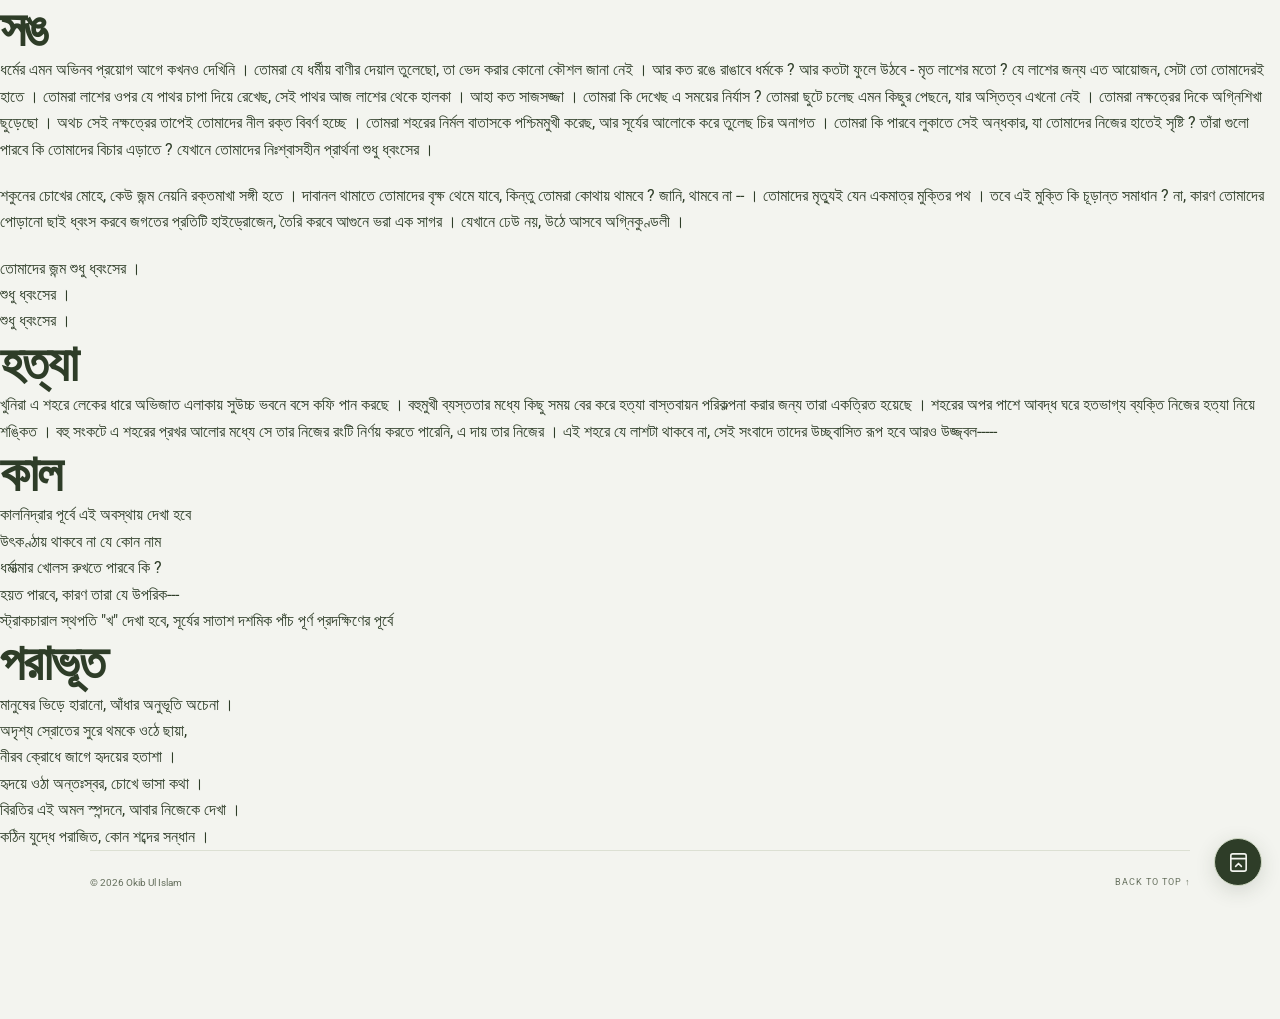
==== random-lines.html @ ce18b5b0 "Publish approved Random lines random-lines.html" ====
<!doctype html><html lang="en"><head><meta charset="UTF-8"><meta name="viewport" content="width=device-width,initial-scale=1"><meta name="theme-color" content="#F3F4EF"><title>Random lines — Okib Ul Islam</title><link rel="icon" href="favicon.svg" type="image/svg+xml"><link rel="preconnect" href="https://fonts.googleapis.com"><link rel="preconnect" href="https://fonts.gstatic.com" crossorigin><link href="https://fonts.googleapis.com/css2?family=Noto+Sans+Bengali:wght@400;500;600&amp;family=Roboto:wght@400;500;600;700&amp;display=swap" rel="stylesheet"><link rel="stylesheet" href="styles.css?v=random-lines-live-1"><script src="random-lines.js" defer></script></head><body class="random-page"><a class="skip" href="#writings">Skip to writings</a><main><div id="writings" class="writings"><article id="piece-1" class="writing" lang="bn"><h2>সঙ</h2><p>ধর্মের এমন অভিনব প্রয়োগ আগে কখনও দেখিনি । তোমরা যে ধর্মীয় বাণীর দেয়াল তুলেছো, তা ভেদ করার কোনো কৌশল জানা নেই । আর কত রঙে রাঙাবে ধর্মকে ? আর কতটা ফুলে উঠবে - মৃত লাশের মতো ? যে লাশের জন্য এত আয়োজন, সেটা তো তোমাদেরই হাতে । তোমরা লাশের ওপর যে পাথর চাপা দিয়ে রেখেছ, সেই পাথর আজ লাশের থেকে হালকা । আহা কত সাজসজ্জা । তোমরা কি দেখেছ এ সময়ের নির্যাস ? তোমরা ছুটে চলেছ এমন কিছুর পেছনে, যার অস্তিত্ব এখনো নেই । তোমরা নক্ষত্রের দিকে অগ্নিশিখা ছুড়েছো । অথচ সেই নক্ষত্রের তাপেই তোমাদের নীল রক্ত বিবর্ণ হচ্ছে । তোমরা শহরের নির্মল বাতাসকে পশ্চিমমুখী করেছ, আর সূর্যের আলোকে করে তুলেছ চির অনাগত । তোমরা কি পারবে লুকাতে সেই অন্ধকার, যা তোমাদের নিজের হাতেই সৃষ্টি ? তাঁরা গুলো পারবে কি তোমাদের বিচার এড়াতে ? যেখানে তোমাদের নিঃশ্বাসহীন প্রার্থনা শুধু ধ্বংসের ।</p><p>শকুনের চোখের মোহে, কেউ জন্ম নেয়নি রক্তমাখা সঙ্গী হতে । দাবানল থামাতে তোমাদের বৃক্ষ থেমে যাবে, কিন্তু তোমরা কোথায় থামবে ? জানি, থামবে না -- । তোমাদের মৃত্যুই যেন একমাত্র মুক্তির পথ । তবে এই মুক্তি কি চূড়ান্ত সমাধান ? না, কারণ তোমাদের পোড়ানো ছাই ধ্বংস করবে জগতের প্রতিটি হাইড্রোজেন, তৈরি করবে আগুনে ভরা এক সাগর । যেখানে ঢেউ নয়, উঠে আসবে অগ্নিকুণ্ডলী ।</p><p>তোমাদের জন্ম শুধু ধ্বংসের ।<br>শুধু ধ্বংসের ।<br>শুধু ধ্বংসের ।</p></article><article id="piece-2" class="writing" lang="bn"><h2>হত্যা</h2><p>খুনিরা এ শহরে লেকের ধারে অভিজাত এলাকায় সুউচ্চ ভবনে বসে কফি পান করছে । বহুমুখী ব্যস্ততার মধ্যে কিছু সময় বের করে হত্যা বাস্তবায়ন পরিকল্পনা করার জন্য তারা একত্রিত হয়েছে । শহরের অপর পাশে আবদ্ধ ঘরে হতভাগ্য ব্যক্তি নিজের হত্যা নিয়ে শঙ্কিত । বহু সংকটে এ শহরের প্রখর আলোর মধ্যে সে তার নিজের রংটি নির্ণয় করতে পারেনি, এ দায় তার নিজের । এই শহরে যে লাশটা থাকবে না, সেই সংবাদে তাদের উচ্ছ্বাসিত রূপ হবে আরও উজ্জ্বল-----</p></article><article id="piece-3" class="writing" lang="bn"><h2>কাল</h2><p>কালনিদ্রার পূর্বে এই অবস্থায় দেখা হবে<br>উৎকণ্ঠায় থাকবে না যে কোন নাম<br>ধর্মাত্মার খোলস রুখতে পারবে কি ?<br>হয়ত পারবে, কারণ তারা যে উপরিক---<br>স্ট্রাকচারাল স্থপতি &quot;খ&quot; দেখা হবে, সূর্যের সাতাশ দশমিক পাঁচ পূর্ণ প্রদক্ষিণের পূর্বে</p></article><article id="piece-4" class="writing" lang="bn"><h2>পরাভূত</h2><p>মানুষের ভিড়ে হারানো, আঁধার অনুভূতি অচেনা ।<br>অদৃশ্য স্রোতের সুরে থমকে ওঠে ছায়া,<br>নীরব ক্রোধে জাগে হৃদয়ের হতাশা ।<br>হৃদয়ে ওঠা অন্তঃস্বর, চোখে ভাসা কথা ।<br>বিরতির এই অমল স্পন্দনে, আবার নিজেকে দেখা ।<br>কঠিন যুদ্ধে পরাজিত, কোন শব্দের সন্ধান ।</p></article></div></main><footer><span>© <span id="year">2026</span> Okib Ul Islam</span><a href="#">Back to top ↑</a></footer><nav id="quick-navigation" class="bottom-dock" aria-label="Quick navigation"><a href="index.html#digital-space"><svg viewBox="0 0 24 24" fill="none" stroke="currentColor" stroke-width="1.7" stroke-linecap="round" stroke-linejoin="round" aria-hidden="true"><path d="m3 10 9-7 9 7v10a1 1 0 0 1-1 1h-5v-7H9v7H4a1 1 0 0 1-1-1Z"/></svg><span>Digital Space</span></a><a href="index.html#experience"><svg viewBox="0 0 24 24" fill="none" stroke="currentColor" stroke-width="1.7" stroke-linecap="round" stroke-linejoin="round" aria-hidden="true"><rect x="3" y="7" width="18" height="14" rx="2"/><path d="M8 7V4h8v3M3 12c6 4 12 4 18 0M10 13h4"/></svg><span>Experience</span></a><a href="index.html#publications"><svg viewBox="0 0 24 24" fill="none" stroke="currentColor" stroke-width="1.7" stroke-linecap="round" stroke-linejoin="round" aria-hidden="true"><path d="M3 4h6a3 3 0 0 1 3 3v14a4 4 0 0 0-4-2H3Zm18 0h-6a3 3 0 0 0-3 3v14a4 4 0 0 1 4-2h5Z"/></svg><span>Publications</span></a><a href="index.html#contact"><svg viewBox="0 0 24 24" fill="none" stroke="currentColor" stroke-width="1.7" stroke-linecap="round" stroke-linejoin="round" aria-hidden="true"><rect x="3" y="5" width="18" height="14" rx="2"/><path d="m3 7 9 6 9-6"/></svg><span>Contact</span></a><a href="random-lines.html" class="active" aria-current="page"><svg viewBox="0 0 24 24" fill="none" stroke="currentColor" stroke-width="1.7" stroke-linecap="round" stroke-linejoin="round" aria-hidden="true"><path d="M5 4h14v16H5zM8 8h8M8 12h8M8 16h5"/></svg><span>Random lines</span></a></nav><button class="dock-toggle" aria-label="Open navigation" aria-controls="quick-navigation" aria-expanded="false"><svg viewBox="0 0 24 24" fill="none" stroke="currentColor" stroke-width="1.7" stroke-linecap="round" stroke-linejoin="round" aria-hidden="true"><rect x="4" y="3" width="16" height="18" rx="2"/><path d="M4 8h16m-11 8 3-3 3 3"/></svg></button></body></html>
---- styles.css ----
:root{--bg:#f3f4ef;--ink:#2e3d28;--sage:#a9b887;--muted:#67715f;--line:#dce0d3}*{box-sizing:border-box}html{scroll-behavior:smooth;scroll-padding-top:92px}body{margin:0;background:var(--bg);color:var(--ink);font-family:Roboto,Arial,Helvetica,sans-serif;font-size:16px;line-height:1.65}a{color:inherit;text-decoration:none}button,input{font:inherit}a,button,input{-webkit-tap-highlight-color:transparent}a:focus-visible,button:focus-visible,input:focus-visible{outline:2px solid var(--ink);outline-offset:6px}::selection{background:#d7dfc3}img{display:block;max-width:100%}h1,h2,h3,p{margin:0}h2{font-size:clamp(36px,4vw,56px);letter-spacing:-2px;line-height:1.12;font-weight:600}h3{line-height:1.4}p+p{margin-top:20px}.header{height:92px;padding:0 5.5%;display:flex;align-items:center;gap:45px;position:sticky;top:0;z-index:10;background:#f3f4eff2;border-bottom:1px solid #dce0d36b;backdrop-filter:blur(12px)}.brand{font-size:25px;letter-spacing:-2px;font-weight:700;white-space:nowrap}.brand span{font-weight:400;color:#889875}nav{display:flex;gap:32px;margin:auto}nav a{text-transform:uppercase;font-size:10px;font-weight:700;letter-spacing:2px;position:relative;padding:12px 0}nav a:after{content:'';position:absolute;left:0;bottom:3px;height:2px;width:0;background:var(--ink);transition:width .2s}nav a.active:after,nav a:hover:after{width:100%}.menu{border:0;background:none;display:none;width:36px;height:36px;padding:5px;cursor:pointer}.menu span{display:block;height:1px;background:var(--ink);margin:7px 0}.hero{position:relative;min-height:690px;height:calc(100svh - 92px);max-height:900px;display:flex;align-items:center;overflow:hidden;padding:80px 7% 115px}.neural-art{position:absolute;right:-1%;top:0;width:61%;height:100%;object-fit:cover;mix-blend-mode:multiply;opacity:.85;mask-image:linear-gradient(to right,transparent,#000 25%)}.hero-content{position:relative;z-index:1}.eyebrow{font-size:10px;letter-spacing:3px;text-transform:uppercase;font-weight:700;margin-bottom:30px}.hero h1{font-size:clamp(48px,6.4vw,99px);letter-spacing:-5px;line-height:1.04;max-width:1050px;color:#25321f}.period{color:#8d9f70}.hero-role{font-size:24px;margin-top:24px}.hero-description{color:var(--muted);font-size:16px;margin-top:15px}.text-link{display:inline-flex;gap:35px;align-items:center;font-size:12px;font-weight:700;border-bottom:1px solid var(--sage);padding-bottom:9px}.text-link span{font-size:21px;font-weight:400}.hero .text-link{margin-top:35px}.hero-foot{position:absolute;bottom:30px;left:7%;right:7%;display:flex;justify-content:space-between;font-size:10px;letter-spacing:1.3px;color:var(--muted)}.hero-foot a span{margin-left:22px;font-size:20px}.section{padding:115px 7%;scroll-margin-top:0;max-width:1600px;margin:auto}.about{display:grid;grid-template-columns:1.2fr 1fr;gap:12%;align-items:center;border-top:1px solid var(--line)}.about h2{margin-bottom:35px}.about p:not(.eyebrow){color:var(--muted);font-size:15px}.about .lead{color:var(--ink)!important;font-size:23px!important;line-height:1.5}.portrait-wrap{position:relative;padding:35px}.portrait-wrap:before{content:'';position:absolute;right:-3%;top:-5%;width:68%;height:68%;border-radius:50%;background:#d9dfcb;z-index:-1}.portrait-wrap img{width:100%;height:auto;border-radius:50%}.portrait-orbit{position:absolute;inset:10px;border:1px solid #b6c3a3;border-radius:50%;transform:rotate(-25deg);border-left-color:transparent;border-right-color:transparent}.portrait-orbit:after{content:'';position:absolute;top:15%;left:11%;width:11px;height:11px;border-radius:50%;background:var(--ink)}.portrait-caption{display:block;text-align:center;font-size:9px;letter-spacing:2.5px;text-transform:uppercase;margin-top:32px}.research{background:#e9ecdf;max-width:none}.section-heading{display:flex;align-items:end;justify-content:space-between;gap:55px;margin-bottom:50px}.section-heading>p{max-width:310px;font-size:14px;color:var(--muted)}.research-grid{display:grid;grid-template-columns:repeat(3,1fr);gap:36px}.research-grid article{position:relative;border-top:1px solid #b9c3a9;padding:35px 0 0}.research-no{position:absolute;right:0;top:24px;font-size:10px;color:var(--muted)}.research-symbol{font-size:45px;line-height:1;margin:10px 0 32px;font-family:Roboto,Arial,Helvetica,sans-serif;font-weight:400;color:#6c8052}.research-grid h3{font-size:21px;margin-bottom:15px;letter-spacing:-.5px}.research-grid p{font-size:14px;color:var(--muted);max-width:330px}.tags{display:flex;gap:8px;flex-wrap:wrap;margin-top:25px}.tags span{font-size:10px;border:1px solid #c8d0ba;border-radius:20px;padding:4px 10px}.section-intro{margin-top:16px;color:var(--muted);font-size:15px}.timeline{margin-top:55px}.timeline-item{display:grid;grid-template-columns:210px 1fr;position:relative;padding:0 0 22px 22px;border-left:1px solid #b5c1a6}.timeline-item:last-child{padding-bottom:0}.timeline-item:before{content:'';position:absolute;left:-4px;top:20px;width:7px;height:7px;border-radius:50%;background:#7c8d69;box-shadow:0 0 0 5px var(--bg)}.date{padding-top:15px;font-size:12px;color:var(--muted)}.experience-card{padding:27px 32px;border:1px solid var(--line);border-radius:12px;background:#f7f8f36b}.kind{font-size:9px;text-transform:uppercase;letter-spacing:2px;color:var(--muted)}.experience-card h3{font-size:22px;margin-top:7px}.organization{font-size:14px;margin-top:6px}.organization span{color:var(--muted)}.experience-card ul{margin:18px 0 0;padding-left:17px}.experience-card li,.experience-card>p:not(.organization){font-size:14px;color:var(--muted)}.experience-card>p:not(.organization){margin-top:17px}.experience-card li+li{margin-top:6px}.courses{margin-top:22px;border-left:2px solid #c4cfb0;padding-left:17px}.courses p{display:flex;flex-direction:column;font-size:12px;margin-top:12px}.courses strong{font-weight:500}.courses span{font-size:11px;color:var(--muted)}.publications{border-top:1px solid var(--line)}.publication-toolbar{display:flex;justify-content:space-between;align-items:center;border-bottom:1px solid #b9c5ab;padding-bottom:20px;gap:20px}.publication-toolbar>span{font-size:12px}.publication-toolbar b{display:inline-block;background:#e3e8d9;border-radius:20px;padding:2px 9px;margin-left:10px;font-size:10px}.search-label{position:relative}.search-label input{background:transparent;border:1px solid var(--line);padding:10px 35px 10px 14px;border-radius:5px;color:var(--ink);font-size:12px;width:235px}.search-label>span:last-child{position:absolute;right:12px;top:3px;font-size:24px}.paper{display:grid;grid-template-columns:45px 1fr 50px;gap:20px;padding:30px 0;border-bottom:1px solid var(--line)}.paper[hidden]{display:none}.paper-index{font-size:11px;color:var(--muted);padding-top:6px}.paper-meta{display:flex;gap:12px;align-items:center;font-size:9px}.paper-meta span:first-child{padding:3px 8px;background:#e2e8d7;border-radius:3px}.paper-meta span:last-child{color:var(--muted)}.paper-meta span:last-child:before{content:'●';font-size:6px;margin-right:5px;color:#71845b}.paper h3{font-size:18px;font-weight:600;max-width:860px;letter-spacing:-.3px;margin-top:12px}.authors{font-size:12px;color:var(--muted);margin-top:10px}.authors strong{font-weight:600;color:var(--ink)}.venue{font-size:11px;color:var(--muted);margin-top:5px}.paper-year{font-size:11px;color:var(--muted);text-align:right;padding-top:5px}.search-status{padding:30px;color:var(--muted)}.contact{display:grid;grid-template-columns:30% 1fr;gap:6%;padding-top:50px;padding-bottom:80px}.contact-image{border-radius:14px;overflow:hidden;position:relative;min-height:420px;background:#39492d;display:flex;flex-direction:column;justify-content:end;padding:36px;color:#f3f4ef}.contact-image:after{content:'';position:absolute;inset:0;background:linear-gradient(transparent,#1a2917e6)}.contact-image img{position:absolute;width:100%;height:100%;inset:0;object-fit:cover}.contact-image p,.contact-image>span{position:relative;z-index:1}.contact-image p{font:30px/1.2 Roboto,Arial,Helvetica,sans-serif;letter-spacing:-.5px}.contact-image>span{font-size:30px;margin-top:15px}.contact-copy{align-self:center}.contact h2{font-family:Roboto,Arial,Helvetica,sans-serif;font-weight:400;font-size:58px}.contact-copy>p:not(.eyebrow){font-size:15px;color:var(--muted);margin-top:20px;max-width:500px}.contact-links{display:grid;grid-template-columns:repeat(4,1fr);gap:12px;margin-top:40px}.contact-links a{display:flex;flex-direction:column;align-items:center;text-align:center}.contact-icon{display:flex;width:57px;height:57px;border-radius:50%;background:#e0e6d5;align-items:center;justify-content:center;font-size:27px;transition:background .2s,transform .2s}.contact-links a:hover .contact-icon{background:#cbd6b9;transform:translateY(-4px)}.linkedin,.facebook{font-weight:700}.contact-links h3{font-size:12px;margin-top:15px}.contact-links p{font-size:10px;color:var(--muted);margin-top:5px;line-height:1.5}.arrow{font-size:20px;margin-top:16px}footer{margin:0 7%;border-top:1px solid var(--line);padding:24px 0 28px;display:flex;justify-content:space-between;font-size:10px;color:var(--muted)}footer a{text-transform:uppercase;font-size:9px;letter-spacing:1px}.sr-only,.skip{position:absolute;width:1px;height:1px;overflow:hidden;clip-path:inset(50%)}.skip:focus{width:auto;height:auto;clip-path:none;z-index:100;background:var(--ink);color:white;padding:12px;top:10px;left:10px}
@media(min-width:1600px){.header{padding-left:calc((100vw - 1380px)/2);padding-right:calc((100vw - 1380px)/2)}.research{padding-left:max(7%,calc((100vw - 1376px)/2));padding-right:max(7%,calc((100vw - 1376px)/2))}}
@media(max-width:1000px){nav{gap:20px}.header{gap:20px}.hero h1{letter-spacing:-3px}.about{gap:5%}.portrait-wrap{padding:20px}.section{padding:85px 6%}.timeline-item{grid-template-columns:165px 1fr}.contact{grid-template-columns:28% 1fr;gap:5%}.contact-image{padding:22px}.contact-image p{font-size:24px}.contact h2{font-size:48px}.contact-links{gap:8px}.contact-links h3{font-size:11px}.research-grid{gap:24px}}
@media(max-width:760px){html{scroll-padding-top:72px}.header{height:72px;justify-content:space-between;padding:0 6%}.brand{font-size:23px}.menu{display:block}.header nav{display:none;position:absolute;top:71px;left:0;right:0;background:var(--bg);padding:25px 7% 35px;border-bottom:1px solid var(--line);box-shadow:0 16px 20px #2e3d2808}.header nav.open{display:flex;flex-direction:column;gap:8px}.header nav a{font-size:12px;width:max-content}.menu[aria-expanded=true] span:first-child{transform:translateY(4px) rotate(45deg)}.menu[aria-expanded=true] span:last-child{transform:translateY(-4px) rotate(-45deg)}.hero{min-height:680px;height:calc(100svh - 72px);max-height:850px;align-items:flex-start;padding:95px 7% 90px}.hero-content{width:100%}.hero h1{font-size:clamp(42px,9vw,68px);letter-spacing:-2.5px}.hero .eyebrow{font-size:8px;letter-spacing:2px}.hero-role{font-size:19px;margin-top:20px}.hero-description{font-size:14px}.neural-art{width:100%;height:65%;top:auto;bottom:10px;right:-25%;opacity:.65;mask-image:linear-gradient(transparent,#000 45%)}.hero-foot{font-size:8px;letter-spacing:.5px;bottom:23px}.hero-foot>span{max-width:150px}.hero-foot a span{margin-left:9px}.section{padding:70px 7%}.about{grid-template-columns:1fr;gap:45px}.about-copy{order:1}.portrait-wrap{max-width:300px;width:75%;margin:10px auto 0;order:2}.about .lead{font-size:21px!important}.about p:not(.eyebrow){font-size:14px}.eyebrow{margin-bottom:24px;font-size:9px}h2{font-size:38px;letter-spacing:-1.5px}.section-heading{display:block;margin-bottom:35px}.section-heading>p{margin-top:25px;max-width:100%}.research-grid{grid-template-columns:1fr;gap:35px}.research-grid article{padding-top:25px}.research-symbol{margin-bottom:20px}.research-grid p{max-width:none}.research-grid h3{font-size:22px}.timeline{margin-top:35px}.timeline-item{grid-template-columns:1fr;padding-left:20px;padding-bottom:30px}.timeline-item:before{top:22px}.date{padding:10px 0 15px;font-size:11px}.experience-card{padding:22px 20px}.experience-card h3{font-size:20px}.organization span{display:block}.experience-card li,.experience-card>p:not(.organization){font-size:13px}.publications .section-heading .text-link{margin-top:25px}.publication-toolbar{align-items:start;flex-direction:column;gap:15px}.search-label{width:100%}.search-label input{width:100%}.paper{grid-template-columns:25px 1fr;gap:10px;padding:25px 0}.paper-year{display:none}.paper h3{font-size:17px}.authors{font-size:11px}.venue{font-size:10px}.contact{grid-template-columns:1fr;gap:40px;padding-top:20px}.contact-image{min-height:280px}.contact-image img{object-position:center 35%}.contact-image p{font-size:30px}.contact-copy>p:not(.eyebrow){font-size:14px}.contact-links{grid-template-columns:repeat(2,1fr);gap:30px 20px}.contact-links h3{font-size:13px}.contact-links p{font-size:11px}.contact h2{font-size:46px}.contact-icon{width:60px;height:60px}footer{margin:0 7%;font-size:9px}.footer-note{display:none}}
@media(prefers-reduced-motion:reduce){html{scroll-behavior:auto}*{transition:none!important}}

.name-square{display:inline-block;width:.13em;height:.13em;background:#8d9f70;margin-left:.06em;vertical-align:baseline}

/* Digital Space opening */
.digital-space{min-height:calc(100svh - 92px);display:flex;align-items:center;background:radial-gradient(ellipse at 85% 35%,#e2e8d580,transparent 55%)}
.digital-space .about{width:100%;border-top:0;grid-template-columns:1.35fr 1fr;gap:9%;padding-top:85px;padding-bottom:95px}
.digital-space h1{font-size:clamp(38px,4.8vw,74px);line-height:1.1;letter-spacing:-3px;margin:0 0 42px;font-weight:700}
.digital-space h2{font-family:Roboto,Arial,Helvetica,sans-serif;font-size:32px;letter-spacing:-.8px;font-weight:400;margin-bottom:20px}
.digital-space .portrait-wrap{align-self:center}
@media(max-width:760px){.digital-space{min-height:auto}.digital-space .about{grid-template-columns:1fr;padding-top:55px;padding-bottom:65px;gap:35px}.digital-space h1{font-size:clamp(34px,8vw,56px);letter-spacing:-1.8px;margin-bottom:30px}.digital-space h2{font-size:28px}.digital-space .portrait-wrap{grid-row:2;max-width:260px}.digital-space .about .lead{font-size:19px!important}}

/* Restore the supplied brain-art opening within Digital Space. */
.digital-space{display:block;min-height:0;background:none}
.digital-space .hero{min-height:620px;height:calc(100svh - 92px);align-items:center}
.digital-space .hero h1{font-size:clamp(48px,6.4vw,99px);letter-spacing:-5px;line-height:1.04;margin:0}
.digital-space .neural-art{width:61%;height:100%;top:0;right:-1%;bottom:auto;opacity:.85;mask-image:linear-gradient(to right,transparent,#000 25%)}
.digital-space .about{border-top:1px solid var(--line)}
@media(max-width:760px){.digital-space .hero{min-height:560px;height:calc(85svh - 72px);padding-top:70px;padding-bottom:70px;align-items:center}.digital-space .hero h1{font-size:clamp(38px,8.7vw,66px);letter-spacing:-2px;position:relative;z-index:1}.digital-space .neural-art{width:100%;height:100%;right:-22%;opacity:.65;mask-image:linear-gradient(to right,transparent,#000 40%)}.digital-space .about{padding-top:55px}}

/* Smaller portrait across screen sizes. */
.digital-space .portrait-wrap{width:78%;max-width:310px;justify-self:center;margin-left:auto;margin-right:auto}
@media(max-width:760px){.digital-space .portrait-wrap{width:60%;max-width:200px}}

/* Compact, typography-led opening without brain artwork. */
.digital-space .hero{min-height:0;height:auto;max-height:none;padding:95px 7% 70px;background:var(--bg)}
.digital-space .hero h1{font-size:clamp(38px,5.2vw,76px);letter-spacing:-2.5px;line-height:1.1}
.digital-space .about{padding-top:65px;padding-bottom:85px}
@media(max-width:760px){.digital-space .hero{min-height:0;height:auto;padding:60px 7% 45px}.digital-space .hero h1{font-size:clamp(34px,8.5vw,54px);letter-spacing:-1.5px}.digital-space .about{padding-top:45px;padding-bottom:60px}}

/* Rounded abstract banner in the supplied green palette. */
.digital-space .hero{isolation:isolate;overflow:hidden;position:relative;margin:24px 3% 0;width:94%;height:410px;min-height:0;max-height:none;border-radius:26px;background:#2e3d28;display:flex;justify-content:center;align-items:center;padding:60px 7%;color:#f3f4ef}
.digital-space .hero::before,.digital-space .hero::after{content:var(--banner-shape,"");position:absolute;pointer-events:none;z-index:-1}
.digital-space .hero::before{width:115%;height:105%;left:-8%;top:35%;border-radius:47% 60% 30% 65%;transform:rotate(-16deg);background:radial-gradient(ellipse at 65% 20%,#c2cda7 0%,#a9b887 17%,#71845a 38%,#394b30 61%,transparent 74%);filter:blur(24px);opacity:.85}
.digital-space .hero::after{width:95%;height:70%;left:19%;top:68%;border-radius:50%;transform:rotate(-24deg);background:#273722;box-shadow:-170px -90px 55px -70px #c1cca0,80px -80px 55px -45px #d4dcb9;filter:blur(18px)}
.digital-space .hero-content{text-align:center;width:100%;z-index:1}
.digital-space .hero h1{font-family:Roboto,Arial,Helvetica,sans-serif;font-size:clamp(30px,3.8vw,54px);font-weight:500;letter-spacing:-1.5px;line-height:1.15;margin:0;color:#f3f4ef;text-shadow:0 2px 18px #1b2818}
.digital-space .about{margin-top:35px;border-top:0}
@media(max-width:760px){.digital-space .hero{margin:16px 4% 0;width:92%;height:310px;min-height:0;border-radius:20px;padding:45px 6%}.digital-space .hero h1{font-size:clamp(26px,7vw,40px);letter-spacing:-1px}.digital-space .hero::before{width:150%;left:-25%;top:32%}.digital-space .hero::after{width:140%;left:0;top:73%}.digital-space .about{margin-top:15px}}

/* Consistent biography paragraph sizing on desktop and mobile. */
.digital-space .about .about-copy p,.digital-space .about .about-copy p.lead{font-size:15px!important;line-height:1.7;font-weight:400}

/* Fill the leaf card through its rounded top edge. */
.contact-image{isolation:isolate}
.contact-image img{width:100%;height:100%;inset:0;object-fit:cover;transform:scale(1.08);transform-origin:center;border-radius:inherit}

/* Crop the baked-in pale border from the reference photograph. */
.contact-image{background-image:url("leaves.webp");background-size:112% 112%;background-position:center;background-repeat:no-repeat}
.contact-image img{display:none}

/* Subtle motion with a fully static reduced-motion alternative. */
@media(prefers-reduced-motion:no-preference){
 .digital-space .hero::before{animation:banner-drift 18s ease-in-out infinite alternate}
 .digital-space .hero::after{animation:banner-flow 22s ease-in-out infinite alternate}
 .reveal-pending{opacity:0;translate:0 18px;transition:opacity .65s ease,translate .65s ease}
 .reveal-pending.reveal-visible{opacity:1;translate:0 0}
 .contact-links a{transition:translate .22s ease}
 .contact-links a:hover,.contact-links a:focus-visible{translate:0 -4px}
 .contact-links a:focus-visible .contact-icon{background:#cbd6b9}
}
@keyframes banner-drift{from{transform:rotate(-16deg) translate(0,0)}to{transform:rotate(-10deg) translate(3%,-5%)}}
@keyframes banner-flow{from{transform:rotate(-24deg) translate(0,0)}to{transform:rotate(-18deg) translate(-3%,-4%)}}
@media(prefers-reduced-motion:reduce){.reveal-pending{opacity:1;translate:none;transition:none}.digital-space .hero::before,.digital-space .hero::after{animation:none}}

/* Rotate only the decorative portrait orbit, keeping the photo still. */
@media(prefers-reduced-motion:no-preference){.portrait-orbit{animation:portrait-orbit-turn 60s linear infinite}}
@keyframes portrait-orbit-turn{from{transform:rotate(-25deg)}to{transform:rotate(335deg)}}
@media(prefers-reduced-motion:reduce){.portrait-orbit{animation:none}}

.hello-heading{display:flex;align-items:baseline;gap:.3em;min-height:1.4em}
.hello-cursor{width:2px;height:.85em;background:currentColor;margin-left:2px}
@media(prefers-reduced-motion:no-preference){.hello-cursor{animation:hello-blink 1s step-end infinite}}
@keyframes hello-blink{50%{opacity:0}}
@media(prefers-reduced-motion:reduce){.hello-cursor{display:none}}

/* Faint decorative shapes behind the page content. */
body{isolation:isolate}
.sage-background{position:fixed;inset:0;z-index:-1;pointer-events:none;overflow:hidden}
.sage-shape{position:absolute;display:block;border-radius:50%;will-change:transform}
.sage-shape-one{width:52vw;height:46vw;max-width:760px;max-height:680px;right:-25vw;top:12vh;background:radial-gradient(ellipse,#a9b88720,transparent 70%)}
.sage-shape-two{width:48vw;height:55vw;max-width:700px;max-height:800px;left:-27vw;top:62vh;background:radial-gradient(ellipse,#a9b8871a,transparent 70%)}
@media(max-width:760px){.sage-shape-one{width:85vw;height:100vw;right:-53vw}.sage-shape-two{width:90vw;height:110vw;left:-58vw}}
@media(prefers-reduced-motion:reduce){.sage-shape{transform:none!important;will-change:auto}}

.contact-icon svg{display:block;width:26px;height:26px;flex-shrink:0;color:var(--ink)}

/* Local preview: compact floating navigation. */
body{padding-bottom:100px}
.bottom-dock{position:fixed;z-index:50;left:50%;bottom:calc(18px + env(safe-area-inset-bottom,0px));transform:translateX(-50%);display:flex;gap:5px;width:max-content;max-width:calc(100% - 24px);margin:0;padding:7px;border:1px solid #cdd6c1;border-radius:22px;background:rgba(243,244,239,.96);box-shadow:0 8px 30px #2e3d2826;backdrop-filter:blur(16px)}
.bottom-dock a{display:flex;flex-direction:column;align-items:center;justify-content:center;gap:5px;min-width:82px;min-height:56px;padding:7px 10px;border-radius:15px;font-size:10px;line-height:1.15;letter-spacing:0;text-transform:none;font-weight:500;color:#536449;transition:background .2s,color .2s}
.bottom-dock a:after{display:none}
.bottom-dock svg{width:21px;height:21px}
.bottom-dock a.active{background:#2e3d28;color:#f3f4ef}
.bottom-dock a:hover:not(.active){background:#e0e7d4}
.bottom-dock a:focus-visible{outline:2px solid #2e3d28;outline-offset:2px}
@media(max-width:480px){.bottom-dock{gap:2px;padding:6px;bottom:calc(10px + env(safe-area-inset-bottom,0px));border-radius:20px}.bottom-dock a{min-width:0;width:73px;min-height:54px;padding:6px 3px;font-size:9px;border-radius:14px}.bottom-dock svg{width:20px;height:20px}}

/* Local demo without the top navigation bar. */
html{scroll-padding-top:20px}
.digital-space .hero{margin-top:24px}
@media(max-width:760px){html{scroll-padding-top:16px}.digital-space .hero{margin-top:16px}}

/* Local demo: smaller floating navigation. */
.bottom-dock{padding:5px;gap:2px;border-radius:18px}
.bottom-dock a{min-width:70px;min-height:44px;padding:5px 7px;gap:3px;font-size:9px;border-radius:13px}
.bottom-dock svg{width:18px;height:18px}
@media(max-width:480px){.bottom-dock{padding:5px;gap:1px;border-radius:17px}.bottom-dock a{width:65px;min-width:0;min-height:44px;padding:5px 3px;font-size:8px;border-radius:12px}.bottom-dock svg{width:18px;height:18px}}

/* Local demo: compact phone dock with content and safe-area clearance. */
@media(max-width:760px){
 body{padding-bottom:calc(82px + env(safe-area-inset-bottom,0px))}
 .bottom-dock{padding:4px;gap:1px;border-radius:16px;bottom:calc(8px + env(safe-area-inset-bottom,0px));max-width:calc(100vw - 20px)}
 .bottom-dock a{width:61px;min-width:0;min-height:44px;padding:4px 2px;gap:3px;font-size:8px;border-radius:11px}
 .bottom-dock svg{width:17px;height:17px}
 html{scroll-padding-bottom:calc(82px + env(safe-area-inset-bottom,0px))}
}

/* Phone: collapse navigation into one bottom-right button. */
.dock-toggle{display:none}
@media(max-width:760px){
 .dock-toggle{display:flex;align-items:center;justify-content:center;position:fixed;z-index:60;right:18px;bottom:calc(14px + env(safe-area-inset-bottom,0px));width:48px;height:48px;border-radius:50%;border:1px solid #cdd6c1;background:#2e3d28;color:#f3f4ef;box-shadow:0 5px 20px #2e3d2826;cursor:pointer}
 .dock-toggle svg{width:23px;height:23px}
 .bottom-dock{display:none;left:auto;right:14px;bottom:calc(72px + env(safe-area-inset-bottom,0px));transform:none;flex-direction:column;width:145px;padding:5px;border-radius:18px}
 .bottom-dock.is-open{display:flex}
 .bottom-dock a{width:100%;min-height:44px;flex-direction:row;justify-content:flex-start;gap:10px;padding:9px 12px;font-size:11px;border-radius:12px}
 .dock-toggle:focus-visible{outline:2px solid #2e3d28;outline-offset:4px}
}

/* Local demo: use the same collapsed floating menu on every screen. */
.dock-toggle{display:flex;align-items:center;justify-content:center;position:fixed;z-index:60;right:18px;bottom:calc(14px + env(safe-area-inset-bottom,0px));width:48px;height:48px;border-radius:50%;border:1px solid #cdd6c1;background:#2e3d28;color:#f3f4ef;box-shadow:0 5px 20px #2e3d2826;cursor:pointer}
.dock-toggle svg{width:23px;height:23px}
.bottom-dock{display:none;left:auto;right:14px;bottom:calc(72px + env(safe-area-inset-bottom,0px));transform:none;flex-direction:column;width:145px;padding:5px;border-radius:18px}
.bottom-dock.is-open{display:flex}
.bottom-dock a{width:100%;min-width:0;min-height:44px;flex-direction:row;justify-content:flex-start;gap:10px;padding:9px 12px;font-size:11px;border-radius:12px}
.dock-toggle:focus-visible{outline:2px solid #2e3d28;outline-offset:4px}

/* Local demo: remove separator above Publications. */
.publications{border-top:0}
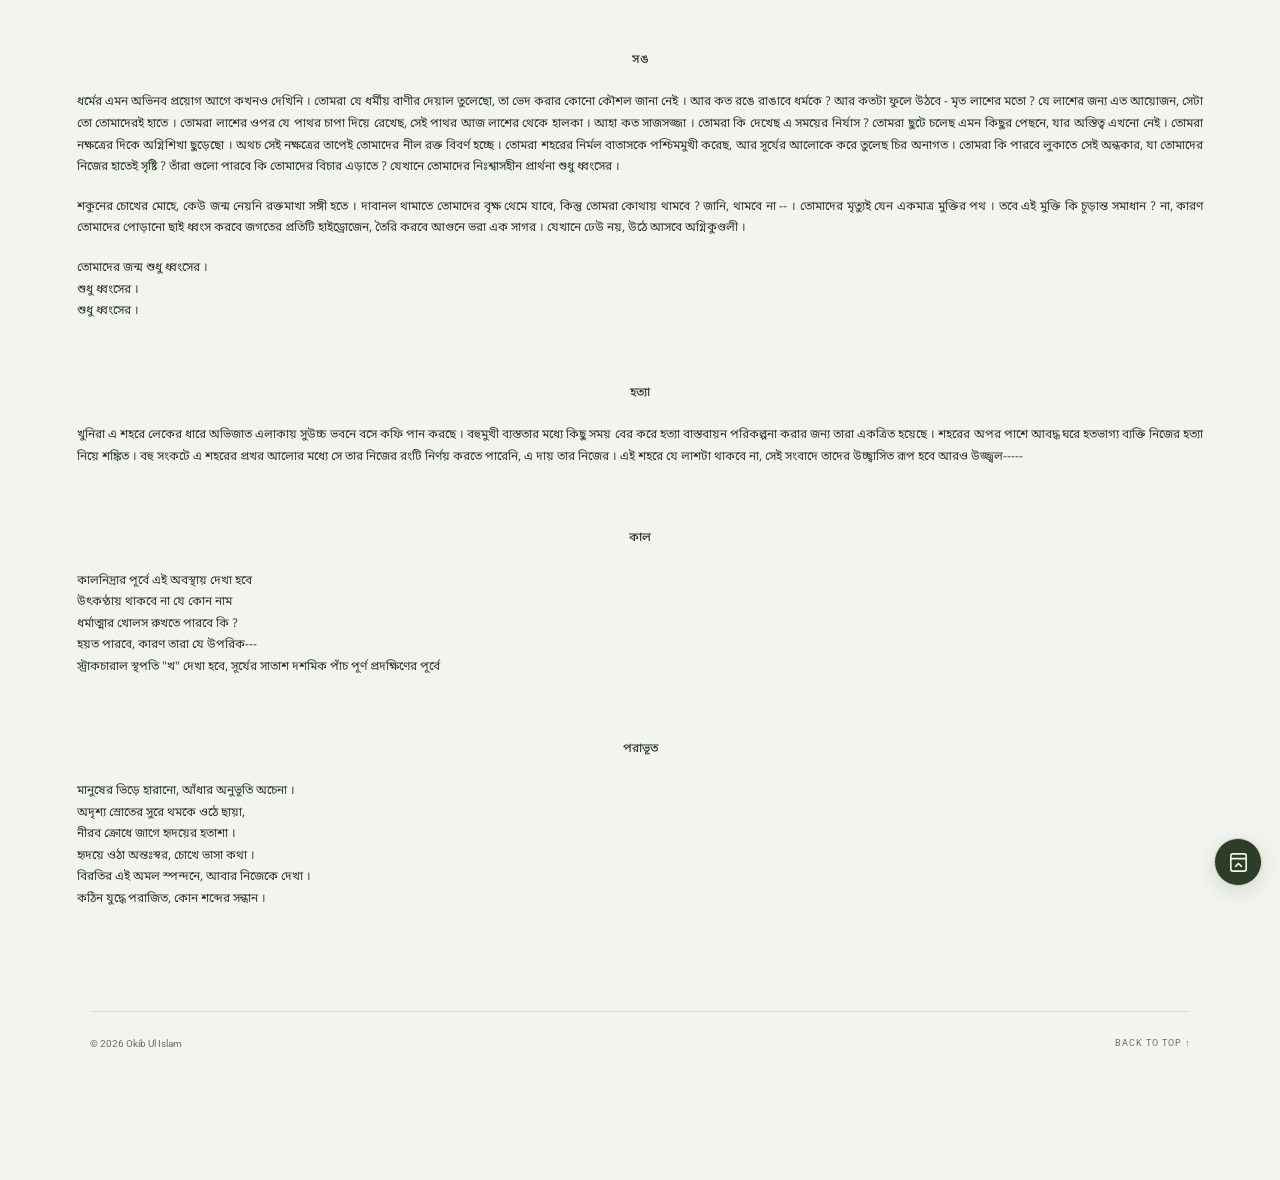
==== commit 7555bdff: "Publish approved slower greeting and consistent typography" ====
--- a/random-lines.html
+++ b/random-lines.html
@@ -1 +1 @@
-<!doctype html><html lang="en"><head><meta charset="UTF-8"><meta name="viewport" content="width=device-width,initial-scale=1"><meta name="theme-color" content="#F3F4EF"><title>Random lines — Okib Ul Islam</title><link rel="icon" href="favicon.svg" type="image/svg+xml"><link rel="preconnect" href="https://fonts.googleapis.com"><link rel="preconnect" href="https://fonts.gstatic.com" crossorigin><link href="https://fonts.googleapis.com/css2?family=Noto+Sans+Bengali:wght@400;500;600&amp;family=Roboto:wght@400;500;600;700&amp;display=swap" rel="stylesheet"><link rel="stylesheet" href="styles.css?v=random-lines-live-1"><script src="random-lines.js" defer></script></head><body class="random-page"><a class="skip" href="#writings">Skip to writings</a><main><div id="writings" class="writings"><article id="piece-1" class="writing" lang="bn"><h2>সঙ</h2><p>ধর্মের এমন অভিনব প্রয়োগ আগে কখনও দেখিনি । তোমরা যে ধর্মীয় বাণীর দেয়াল তুলেছো, তা ভেদ করার কোনো কৌশল জানা নেই । আর কত রঙে রাঙাবে ধর্মকে ? আর কতটা ফুলে উঠবে - মৃত লাশের মতো ? যে লাশের জন্য এত আয়োজন, সেটা তো তোমাদেরই হাতে । তোমরা লাশের ওপর যে পাথর চাপা দিয়ে রেখেছ, সেই পাথর আজ লাশের থেকে হালকা । আহা কত সাজসজ্জা । তোমরা কি দেখেছ এ সময়ের নির্যাস ? তোমরা ছুটে চলেছ এমন কিছুর পেছনে, যার অস্তিত্ব এখনো নেই । তোমরা নক্ষত্রের দিকে অগ্নিশিখা ছুড়েছো । অথচ সেই নক্ষত্রের তাপেই তোমাদের নীল রক্ত বিবর্ণ হচ্ছে । তোমরা শহরের নির্মল বাতাসকে পশ্চিমমুখী করেছ, আর সূর্যের আলোকে করে তুলেছ চির অনাগত । তোমরা কি পারবে লুকাতে সেই অন্ধকার, যা তোমাদের নিজের হাতেই সৃষ্টি ? তাঁরা গুলো পারবে কি তোমাদের বিচার এড়াতে ? যেখানে তোমাদের নিঃশ্বাসহীন প্রার্থনা শুধু ধ্বংসের ।</p><p>শকুনের চোখের মোহে, কেউ জন্ম নেয়নি রক্তমাখা সঙ্গী হতে । দাবানল থামাতে তোমাদের বৃক্ষ থেমে যাবে, কিন্তু তোমরা কোথায় থামবে ? জানি, থামবে না -- । তোমাদের মৃত্যুই যেন একমাত্র মুক্তির পথ । তবে এই মুক্তি কি চূড়ান্ত সমাধান ? না, কারণ তোমাদের পোড়ানো ছাই ধ্বংস করবে জগতের প্রতিটি হাইড্রোজেন, তৈরি করবে আগুনে ভরা এক সাগর । যেখানে ঢেউ নয়, উঠে আসবে অগ্নিকুণ্ডলী ।</p><p>তোমাদের জন্ম শুধু ধ্বংসের ।<br>শুধু ধ্বংসের ।<br>শুধু ধ্বংসের ।</p></article><article id="piece-2" class="writing" lang="bn"><h2>হত্যা</h2><p>খুনিরা এ শহরে লেকের ধারে অভিজাত এলাকায় সুউচ্চ ভবনে বসে কফি পান করছে । বহুমুখী ব্যস্ততার মধ্যে কিছু সময় বের করে হত্যা বাস্তবায়ন পরিকল্পনা করার জন্য তারা একত্রিত হয়েছে । শহরের অপর পাশে আবদ্ধ ঘরে হতভাগ্য ব্যক্তি নিজের হত্যা নিয়ে শঙ্কিত । বহু সংকটে এ শহরের প্রখর আলোর মধ্যে সে তার নিজের রংটি নির্ণয় করতে পারেনি, এ দায় তার নিজের । এই শহরে যে লাশটা থাকবে না, সেই সংবাদে তাদের উচ্ছ্বাসিত রূপ হবে আরও উজ্জ্বল-----</p></article><article id="piece-3" class="writing" lang="bn"><h2>কাল</h2><p>কালনিদ্রার পূর্বে এই অবস্থায় দেখা হবে<br>উৎকণ্ঠায় থাকবে না যে কোন নাম<br>ধর্মাত্মার খোলস রুখতে পারবে কি ?<br>হয়ত পারবে, কারণ তারা যে উপরিক---<br>স্ট্রাকচারাল স্থপতি &quot;খ&quot; দেখা হবে, সূর্যের সাতাশ দশমিক পাঁচ পূর্ণ প্রদক্ষিণের পূর্বে</p></article><article id="piece-4" class="writing" lang="bn"><h2>পরাভূত</h2><p>মানুষের ভিড়ে হারানো, আঁধার অনুভূতি অচেনা ।<br>অদৃশ্য স্রোতের সুরে থমকে ওঠে ছায়া,<br>নীরব ক্রোধে জাগে হৃদয়ের হতাশা ।<br>হৃদয়ে ওঠা অন্তঃস্বর, চোখে ভাসা কথা ।<br>বিরতির এই অমল স্পন্দনে, আবার নিজেকে দেখা ।<br>কঠিন যুদ্ধে পরাজিত, কোন শব্দের সন্ধান ।</p></article></div></main><footer><span>© <span id="year">2026</span> Okib Ul Islam</span><a href="#">Back to top ↑</a></footer><nav id="quick-navigation" class="bottom-dock" aria-label="Quick navigation"><a href="index.html#digital-space"><svg viewBox="0 0 24 24" fill="none" stroke="currentColor" stroke-width="1.7" stroke-linecap="round" stroke-linejoin="round" aria-hidden="true"><path d="m3 10 9-7 9 7v10a1 1 0 0 1-1 1h-5v-7H9v7H4a1 1 0 0 1-1-1Z"/></svg><span>Digital Space</span></a><a href="index.html#experience"><svg viewBox="0 0 24 24" fill="none" stroke="currentColor" stroke-width="1.7" stroke-linecap="round" stroke-linejoin="round" aria-hidden="true"><rect x="3" y="7" width="18" height="14" rx="2"/><path d="M8 7V4h8v3M3 12c6 4 12 4 18 0M10 13h4"/></svg><span>Experience</span></a><a href="index.html#publications"><svg viewBox="0 0 24 24" fill="none" stroke="currentColor" stroke-width="1.7" stroke-linecap="round" stroke-linejoin="round" aria-hidden="true"><path d="M3 4h6a3 3 0 0 1 3 3v14a4 4 0 0 0-4-2H3Zm18 0h-6a3 3 0 0 0-3 3v14a4 4 0 0 1 4-2h5Z"/></svg><span>Publications</span></a><a href="index.html#contact"><svg viewBox="0 0 24 24" fill="none" stroke="currentColor" stroke-width="1.7" stroke-linecap="round" stroke-linejoin="round" aria-hidden="true"><rect x="3" y="5" width="18" height="14" rx="2"/><path d="m3 7 9 6 9-6"/></svg><span>Contact</span></a><a href="random-lines.html" class="active" aria-current="page"><svg viewBox="0 0 24 24" fill="none" stroke="currentColor" stroke-width="1.7" stroke-linecap="round" stroke-linejoin="round" aria-hidden="true"><path d="M5 4h14v16H5zM8 8h8M8 12h8M8 16h5"/></svg><span>Random lines</span></a></nav><button class="dock-toggle" aria-label="Open navigation" aria-controls="quick-navigation" aria-expanded="false"><svg viewBox="0 0 24 24" fill="none" stroke="currentColor" stroke-width="1.7" stroke-linecap="round" stroke-linejoin="round" aria-hidden="true"><rect x="4" y="3" width="16" height="18" rx="2"/><path d="M4 8h16m-11 8 3-3 3 3"/></svg></button></body></html>+<!doctype html><html lang="en"><head><meta charset="UTF-8"><meta name="viewport" content="width=device-width,initial-scale=1"><meta name="theme-color" content="#F3F4EF"><title>Random lines — Okib Ul Islam</title><link rel="icon" href="favicon.svg" type="image/svg+xml"><link rel="preconnect" href="https://fonts.googleapis.com"><link rel="preconnect" href="https://fonts.gstatic.com" crossorigin><link href="https://fonts.googleapis.com/css2?family=Noto+Sans+Bengali:wght@400;500;600&amp;family=Roboto:wght@400;500;600;700&amp;display=swap" rel="stylesheet"><link rel="stylesheet" href="styles.css?v=typography-live-2"><script src="random-lines.js" defer></script></head><body class="random-page"><a class="skip" href="#writings">Skip to writings</a><main><div id="writings" class="writings"><article id="piece-1" class="writing" lang="bn"><h2>সঙ</h2><p>ধর্মের এমন অভিনব প্রয়োগ আগে কখনও দেখিনি । তোমরা যে ধর্মীয় বাণীর দেয়াল তুলেছো, তা ভেদ করার কোনো কৌশল জানা নেই । আর কত রঙে রাঙাবে ধর্মকে ? আর কতটা ফুলে উঠবে - মৃত লাশের মতো ? যে লাশের জন্য এত আয়োজন, সেটা তো তোমাদেরই হাতে । তোমরা লাশের ওপর যে পাথর চাপা দিয়ে রেখেছ, সেই পাথর আজ লাশের থেকে হালকা । আহা কত সাজসজ্জা । তোমরা কি দেখেছ এ সময়ের নির্যাস ? তোমরা ছুটে চলেছ এমন কিছুর পেছনে, যার অস্তিত্ব এখনো নেই । তোমরা নক্ষত্রের দিকে অগ্নিশিখা ছুড়েছো । অথচ সেই নক্ষত্রের তাপেই তোমাদের নীল রক্ত বিবর্ণ হচ্ছে । তোমরা শহরের নির্মল বাতাসকে পশ্চিমমুখী করেছ, আর সূর্যের আলোকে করে তুলেছ চির অনাগত । তোমরা কি পারবে লুকাতে সেই অন্ধকার, যা তোমাদের নিজের হাতেই সৃষ্টি ? তাঁরা গুলো পারবে কি তোমাদের বিচার এড়াতে ? যেখানে তোমাদের নিঃশ্বাসহীন প্রার্থনা শুধু ধ্বংসের ।</p><p>শকুনের চোখের মোহে, কেউ জন্ম নেয়নি রক্তমাখা সঙ্গী হতে । দাবানল থামাতে তোমাদের বৃক্ষ থেমে যাবে, কিন্তু তোমরা কোথায় থামবে ? জানি, থামবে না -- । তোমাদের মৃত্যুই যেন একমাত্র মুক্তির পথ । তবে এই মুক্তি কি চূড়ান্ত সমাধান ? না, কারণ তোমাদের পোড়ানো ছাই ধ্বংস করবে জগতের প্রতিটি হাইড্রোজেন, তৈরি করবে আগুনে ভরা এক সাগর । যেখানে ঢেউ নয়, উঠে আসবে অগ্নিকুণ্ডলী ।</p><p>তোমাদের জন্ম শুধু ধ্বংসের ।<br>শুধু ধ্বংসের ।<br>শুধু ধ্বংসের ।</p></article><article id="piece-2" class="writing" lang="bn"><h2>হত্যা</h2><p>খুনিরা এ শহরে লেকের ধারে অভিজাত এলাকায় সুউচ্চ ভবনে বসে কফি পান করছে । বহুমুখী ব্যস্ততার মধ্যে কিছু সময় বের করে হত্যা বাস্তবায়ন পরিকল্পনা করার জন্য তারা একত্রিত হয়েছে । শহরের অপর পাশে আবদ্ধ ঘরে হতভাগ্য ব্যক্তি নিজের হত্যা নিয়ে শঙ্কিত । বহু সংকটে এ শহরের প্রখর আলোর মধ্যে সে তার নিজের রংটি নির্ণয় করতে পারেনি, এ দায় তার নিজের । এই শহরে যে লাশটা থাকবে না, সেই সংবাদে তাদের উচ্ছ্বাসিত রূপ হবে আরও উজ্জ্বল-----</p></article><article id="piece-3" class="writing" lang="bn"><h2>কাল</h2><p>কালনিদ্রার পূর্বে এই অবস্থায় দেখা হবে<br>উৎকণ্ঠায় থাকবে না যে কোন নাম<br>ধর্মাত্মার খোলস রুখতে পারবে কি ?<br>হয়ত পারবে, কারণ তারা যে উপরিক---<br>স্ট্রাকচারাল স্থপতি &quot;খ&quot; দেখা হবে, সূর্যের সাতাশ দশমিক পাঁচ পূর্ণ প্রদক্ষিণের পূর্বে</p></article><article id="piece-4" class="writing" lang="bn"><h2>পরাভূত</h2><p>মানুষের ভিড়ে হারানো, আঁধার অনুভূতি অচেনা ।<br>অদৃশ্য স্রোতের সুরে থমকে ওঠে ছায়া,<br>নীরব ক্রোধে জাগে হৃদয়ের হতাশা ।<br>হৃদয়ে ওঠা অন্তঃস্বর, চোখে ভাসা কথা ।<br>বিরতির এই অমল স্পন্দনে, আবার নিজেকে দেখা ।<br>কঠিন যুদ্ধে পরাজিত, কোন শব্দের সন্ধান ।</p></article></div></main><footer><span>© <span id="year">2026</span> Okib Ul Islam</span><a href="#">Back to top ↑</a></footer><nav id="quick-navigation" class="bottom-dock" aria-label="Quick navigation"><a href="index.html#digital-space"><svg viewBox="0 0 24 24" fill="none" stroke="currentColor" stroke-width="1.7" stroke-linecap="round" stroke-linejoin="round" aria-hidden="true"><path d="m3 10 9-7 9 7v10a1 1 0 0 1-1 1h-5v-7H9v7H4a1 1 0 0 1-1-1Z"/></svg><span>Digital Space</span></a><a href="index.html#experience"><svg viewBox="0 0 24 24" fill="none" stroke="currentColor" stroke-width="1.7" stroke-linecap="round" stroke-linejoin="round" aria-hidden="true"><rect x="3" y="7" width="18" height="14" rx="2"/><path d="M8 7V4h8v3M3 12c6 4 12 4 18 0M10 13h4"/></svg><span>Experience</span></a><a href="index.html#publications"><svg viewBox="0 0 24 24" fill="none" stroke="currentColor" stroke-width="1.7" stroke-linecap="round" stroke-linejoin="round" aria-hidden="true"><path d="M3 4h6a3 3 0 0 1 3 3v14a4 4 0 0 0-4-2H3Zm18 0h-6a3 3 0 0 0-3 3v14a4 4 0 0 1 4-2h5Z"/></svg><span>Publications</span></a><a href="index.html#contact"><svg viewBox="0 0 24 24" fill="none" stroke="currentColor" stroke-width="1.7" stroke-linecap="round" stroke-linejoin="round" aria-hidden="true"><rect x="3" y="5" width="18" height="14" rx="2"/><path d="m3 7 9 6 9-6"/></svg><span>Contact</span></a><a href="random-lines.html" class="active" aria-current="page"><svg viewBox="0 0 24 24" fill="none" stroke="currentColor" stroke-width="1.7" stroke-linecap="round" stroke-linejoin="round" aria-hidden="true"><path d="M5 4h14v16H5zM8 8h8M8 12h8M8 16h5"/></svg><span>Random lines</span></a></nav><button class="dock-toggle" aria-label="Open navigation" aria-controls="quick-navigation" aria-expanded="false"><svg viewBox="0 0 24 24" fill="none" stroke="currentColor" stroke-width="1.7" stroke-linecap="round" stroke-linejoin="round" aria-hidden="true"><rect x="4" y="3" width="16" height="18" rx="2"/><path d="M4 8h16m-11 8 3-3 3 3"/></svg></button></body></html>
--- a/styles.css
+++ b/styles.css
@@ -141,3 +141,66 @@
 
 /* Local demo: remove separator above Publications. */
 .publications{border-top:0}
+
+/* Random lines reading page. */
+.random-page .writing-header{max-width:920px;margin:auto;padding:65px 7% 35px}
+.writing-back{display:inline-block;font-size:12px;color:var(--muted);margin-bottom:48px}
+.writing-header h1{font-size:clamp(38px,6vw,64px);font-weight:500;letter-spacing:-2px;line-height:1.2}
+.writing-contents{display:flex;gap:12px;flex-wrap:wrap;margin:30px 0 0}
+.writing-contents a{font-family:'Noto Sans Bengali',sans-serif;padding:7px 16px;border:1px solid var(--line);border-radius:30px;font-size:14px}
+.writing-contents a:hover{background:#e0e7d4}
+.writings{max-width:920px;margin:auto;padding:0 7% 65px}
+.writing{padding:45px 0;border-top:1px solid var(--line);scroll-margin-top:24px}
+.writing h2,.writing p{font-family:'Noto Sans Bengali',sans-serif}
+.writing h2{font-size:30px;letter-spacing:0;font-weight:600;margin-bottom:28px;line-height:1.6}
+.writing p{font-size:17px;line-height:2.1;overflow-wrap:anywhere;color:#3e4c37}
+.writing p+p{margin-top:24px}
+@media(max-width:760px){.random-page .writing-header{padding-top:38px}.writing-back{margin-bottom:30px}.writing{padding:32px 0}.writing p{font-size:16px;line-height:2}.writing h2{font-size:27px}.writing-contents{gap:8px}.writing-contents a{padding:6px 14px}}
+
+/* Local writing demo: no header, small text, centered piece titles. */
+.random-page .writings{max-width:none;margin:0;padding:25px 6% 65px}
+.random-page .writing{padding:25px 0 35px;border-top:0}
+.random-page .writing h2{font-size:10px;font-weight:500;line-height:1.7;text-align:center;margin:0 0 22px;letter-spacing:0}
+.random-page .writing p{font-size:10px;line-height:1.8;margin:0;color:var(--ink)}
+.random-page .writing p+p{margin-top:18px}
+@media(max-width:760px){.random-page .writings{padding:20px 6% 65px}.random-page .writing{padding:20px 0 30px}.random-page .writing h2,.random-page .writing p{font-size:10px}}
+
+/* Local writing demo: Word-style justified paragraphs. */
+.random-page .writing p{text-align:justify;text-justify:inter-word;text-align-last:start}
+
+/* Local demo: Hello matches the Experience heading. */
+.digital-space .about h2.hello-heading{font-family:Roboto,Arial,Helvetica,sans-serif;font-size:clamp(36px,4vw,56px);font-weight:600;letter-spacing:-2px;line-height:1.12}
+@media(max-width:760px){.digital-space .about h2.hello-heading{font-size:38px;letter-spacing:-1.5px}}
+
+/* Local demo: consistent section headings across screen sizes. */
+.digital-space .about h2.hello-heading,
+.experience > h2,
+.publications .section-heading h2,
+.contact h2{font-size:28px;letter-spacing:-.7px;line-height:1.25}
+@media(max-width:760px){
+ .digital-space .about h2.hello-heading,
+ .experience > h2,
+ .publications .section-heading h2,
+ .contact h2{font-size:24px;letter-spacing:-.5px}
+}
+
+/* Local demo: Bengali writing at 11px on all screen sizes. */
+.random-page .writing h2,
+.random-page .writing p{font-size:11px}
+
+/* Demo: consistent main heading weight and responsive size. */
+.digital-space .about h2.hello-heading,
+.experience > h2,
+.publications .section-heading h2,
+.contact h2{font-family:Roboto,Arial,Helvetica,sans-serif;font-size:28px;font-weight:600;letter-spacing:-.7px;line-height:1.25}
+@media(max-width:760px){
+ .digital-space .about h2.hello-heading,
+ .experience > h2,
+ .publications .section-heading h2,
+ .contact h2{font-size:24px;font-weight:600;letter-spacing:-.5px}
+}
+
+/* Demo: Bengali writing at 12px, with justified paragraphs. */
+.random-page .writing h2,
+.random-page .writing p{font-size:12px}
+.random-page .writing p{text-align:justify;text-justify:inter-word;text-align-last:start}
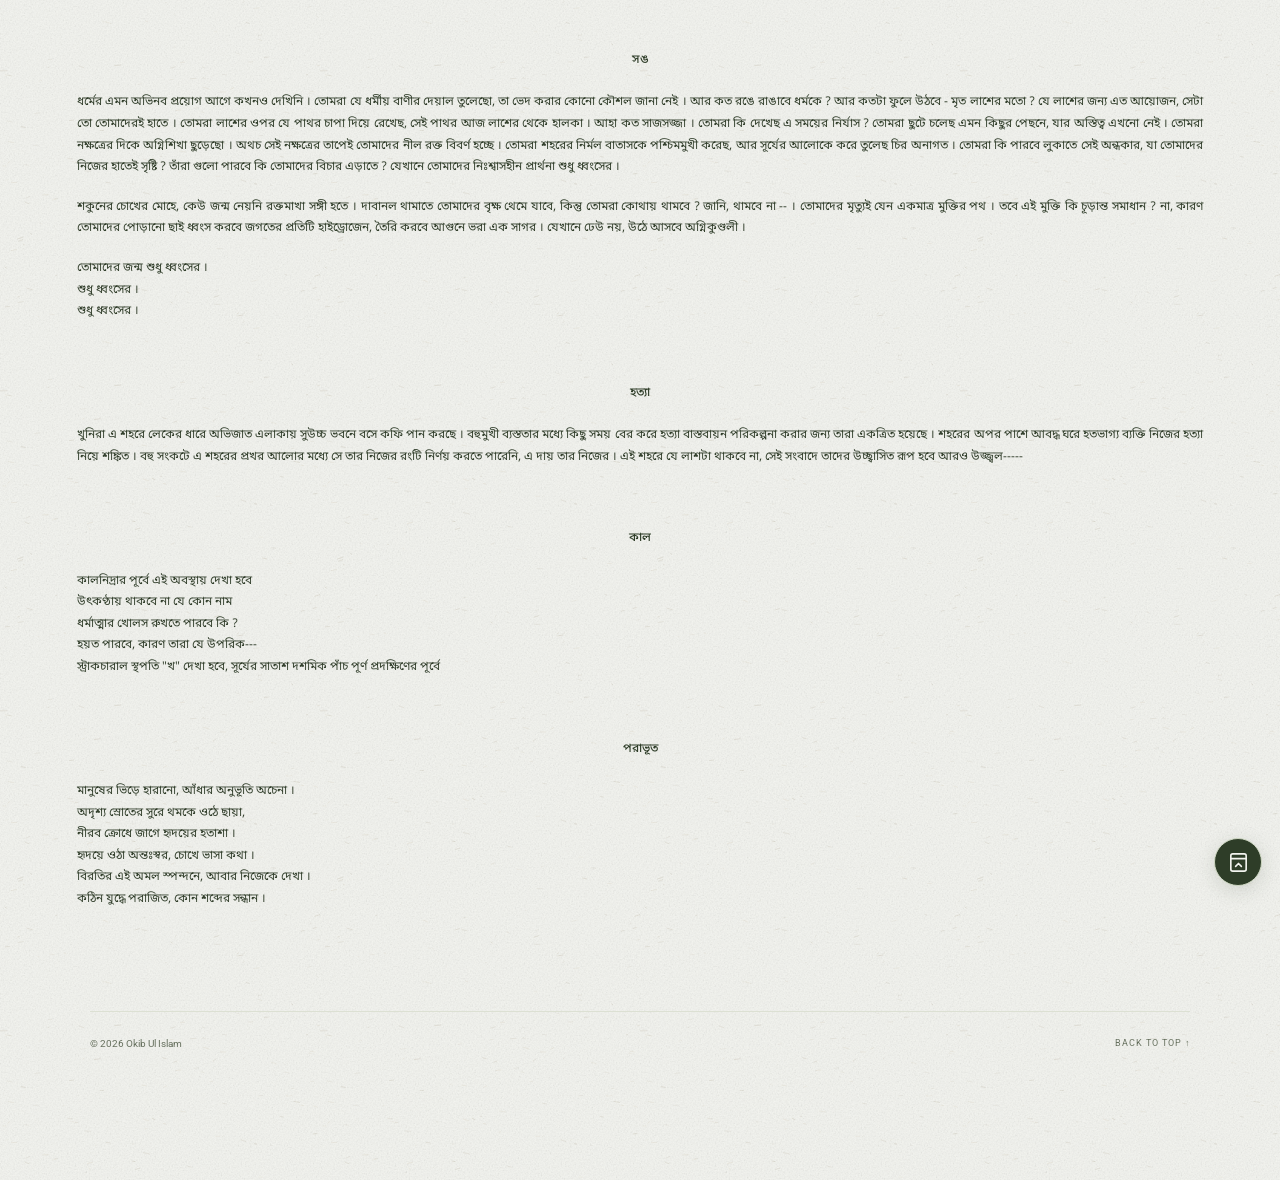
==== commit 9e8fd7a6: "v2" ====
--- a/random-lines.html
+++ b/random-lines.html
@@ -1 +1,32 @@
-<!doctype html><html lang="en"><head><meta charset="UTF-8"><meta name="viewport" content="width=device-width,initial-scale=1"><meta name="theme-color" content="#F3F4EF"><title>Random lines — Okib Ul Islam</title><link rel="icon" href="favicon.svg" type="image/svg+xml"><link rel="preconnect" href="https://fonts.googleapis.com"><link rel="preconnect" href="https://fonts.gstatic.com" crossorigin><link href="https://fonts.googleapis.com/css2?family=Noto+Sans+Bengali:wght@400;500;600&amp;family=Roboto:wght@400;500;600;700&amp;display=swap" rel="stylesheet"><link rel="stylesheet" href="styles.css?v=typography-live-2"><script src="random-lines.js" defer></script></head><body class="random-page"><a class="skip" href="#writings">Skip to writings</a><main><div id="writings" class="writings"><article id="piece-1" class="writing" lang="bn"><h2>সঙ</h2><p>ধর্মের এমন অভিনব প্রয়োগ আগে কখনও দেখিনি । তোমরা যে ধর্মীয় বাণীর দেয়াল তুলেছো, তা ভেদ করার কোনো কৌশল জানা নেই । আর কত রঙে রাঙাবে ধর্মকে ? আর কতটা ফুলে উঠবে - মৃত লাশের মতো ? যে লাশের জন্য এত আয়োজন, সেটা তো তোমাদেরই হাতে । তোমরা লাশের ওপর যে পাথর চাপা দিয়ে রেখেছ, সেই পাথর আজ লাশের থেকে হালকা । আহা কত সাজসজ্জা । তোমরা কি দেখেছ এ সময়ের নির্যাস ? তোমরা ছুটে চলেছ এমন কিছুর পেছনে, যার অস্তিত্ব এখনো নেই । তোমরা নক্ষত্রের দিকে অগ্নিশিখা ছুড়েছো । অথচ সেই নক্ষত্রের তাপেই তোমাদের নীল রক্ত বিবর্ণ হচ্ছে । তোমরা শহরের নির্মল বাতাসকে পশ্চিমমুখী করেছ, আর সূর্যের আলোকে করে তুলেছ চির অনাগত । তোমরা কি পারবে লুকাতে সেই অন্ধকার, যা তোমাদের নিজের হাতেই সৃষ্টি ? তাঁরা গুলো পারবে কি তোমাদের বিচার এড়াতে ? যেখানে তোমাদের নিঃশ্বাসহীন প্রার্থনা শুধু ধ্বংসের ।</p><p>শকুনের চোখের মোহে, কেউ জন্ম নেয়নি রক্তমাখা সঙ্গী হতে । দাবানল থামাতে তোমাদের বৃক্ষ থেমে যাবে, কিন্তু তোমরা কোথায় থামবে ? জানি, থামবে না -- । তোমাদের মৃত্যুই যেন একমাত্র মুক্তির পথ । তবে এই মুক্তি কি চূড়ান্ত সমাধান ? না, কারণ তোমাদের পোড়ানো ছাই ধ্বংস করবে জগতের প্রতিটি হাইড্রোজেন, তৈরি করবে আগুনে ভরা এক সাগর । যেখানে ঢেউ নয়, উঠে আসবে অগ্নিকুণ্ডলী ।</p><p>তোমাদের জন্ম শুধু ধ্বংসের ।<br>শুধু ধ্বংসের ।<br>শুধু ধ্বংসের ।</p></article><article id="piece-2" class="writing" lang="bn"><h2>হত্যা</h2><p>খুনিরা এ শহরে লেকের ধারে অভিজাত এলাকায় সুউচ্চ ভবনে বসে কফি পান করছে । বহুমুখী ব্যস্ততার মধ্যে কিছু সময় বের করে হত্যা বাস্তবায়ন পরিকল্পনা করার জন্য তারা একত্রিত হয়েছে । শহরের অপর পাশে আবদ্ধ ঘরে হতভাগ্য ব্যক্তি নিজের হত্যা নিয়ে শঙ্কিত । বহু সংকটে এ শহরের প্রখর আলোর মধ্যে সে তার নিজের রংটি নির্ণয় করতে পারেনি, এ দায় তার নিজের । এই শহরে যে লাশটা থাকবে না, সেই সংবাদে তাদের উচ্ছ্বাসিত রূপ হবে আরও উজ্জ্বল-----</p></article><article id="piece-3" class="writing" lang="bn"><h2>কাল</h2><p>কালনিদ্রার পূর্বে এই অবস্থায় দেখা হবে<br>উৎকণ্ঠায় থাকবে না যে কোন নাম<br>ধর্মাত্মার খোলস রুখতে পারবে কি ?<br>হয়ত পারবে, কারণ তারা যে উপরিক---<br>স্ট্রাকচারাল স্থপতি &quot;খ&quot; দেখা হবে, সূর্যের সাতাশ দশমিক পাঁচ পূর্ণ প্রদক্ষিণের পূর্বে</p></article><article id="piece-4" class="writing" lang="bn"><h2>পরাভূত</h2><p>মানুষের ভিড়ে হারানো, আঁধার অনুভূতি অচেনা ।<br>অদৃশ্য স্রোতের সুরে থমকে ওঠে ছায়া,<br>নীরব ক্রোধে জাগে হৃদয়ের হতাশা ।<br>হৃদয়ে ওঠা অন্তঃস্বর, চোখে ভাসা কথা ।<br>বিরতির এই অমল স্পন্দনে, আবার নিজেকে দেখা ।<br>কঠিন যুদ্ধে পরাজিত, কোন শব্দের সন্ধান ।</p></article></div></main><footer><span>© <span id="year">2026</span> Okib Ul Islam</span><a href="#">Back to top ↑</a></footer><nav id="quick-navigation" class="bottom-dock" aria-label="Quick navigation"><a href="index.html#digital-space"><svg viewBox="0 0 24 24" fill="none" stroke="currentColor" stroke-width="1.7" stroke-linecap="round" stroke-linejoin="round" aria-hidden="true"><path d="m3 10 9-7 9 7v10a1 1 0 0 1-1 1h-5v-7H9v7H4a1 1 0 0 1-1-1Z"/></svg><span>Digital Space</span></a><a href="index.html#experience"><svg viewBox="0 0 24 24" fill="none" stroke="currentColor" stroke-width="1.7" stroke-linecap="round" stroke-linejoin="round" aria-hidden="true"><rect x="3" y="7" width="18" height="14" rx="2"/><path d="M8 7V4h8v3M3 12c6 4 12 4 18 0M10 13h4"/></svg><span>Experience</span></a><a href="index.html#publications"><svg viewBox="0 0 24 24" fill="none" stroke="currentColor" stroke-width="1.7" stroke-linecap="round" stroke-linejoin="round" aria-hidden="true"><path d="M3 4h6a3 3 0 0 1 3 3v14a4 4 0 0 0-4-2H3Zm18 0h-6a3 3 0 0 0-3 3v14a4 4 0 0 1 4-2h5Z"/></svg><span>Publications</span></a><a href="index.html#contact"><svg viewBox="0 0 24 24" fill="none" stroke="currentColor" stroke-width="1.7" stroke-linecap="round" stroke-linejoin="round" aria-hidden="true"><rect x="3" y="5" width="18" height="14" rx="2"/><path d="m3 7 9 6 9-6"/></svg><span>Contact</span></a><a href="random-lines.html" class="active" aria-current="page"><svg viewBox="0 0 24 24" fill="none" stroke="currentColor" stroke-width="1.7" stroke-linecap="round" stroke-linejoin="round" aria-hidden="true"><path d="M5 4h14v16H5zM8 8h8M8 12h8M8 16h5"/></svg><span>Random lines</span></a></nav><button class="dock-toggle" aria-label="Open navigation" aria-controls="quick-navigation" aria-expanded="false"><svg viewBox="0 0 24 24" fill="none" stroke="currentColor" stroke-width="1.7" stroke-linecap="round" stroke-linejoin="round" aria-hidden="true"><rect x="4" y="3" width="16" height="18" rx="2"/><path d="M4 8h16m-11 8 3-3 3 3"/></svg></button></body></html>+<!doctype html>
+<html lang="en">
+<head>
+<meta charset="UTF-8"><meta name="viewport" content="width=device-width,initial-scale=1"><meta name="theme-color" content="#F3F4EF"><title>Random lines — Okib Ul Islam</title><link rel="icon" href="favicon.svg" type="image/svg+xml"><link rel="preconnect" href="https://fonts.googleapis.com"><link rel="preconnect" href="https://fonts.gstatic.com" crossorigin><link href="https://fonts.googleapis.com/css2?family=Noto+Sans+Bengali:wght@400;500;600&amp;family=Roboto:wght@400;500;600;700&amp;display=swap" rel="stylesheet"><link rel="stylesheet" href="styles.css?v=v2"><script src="site.js?v=cleanup-1" defer></script>
+</head>
+<body class="random-page">
+<a class="skip" href="#writings">Skip to writings</a>
+<main>
+<div id="writings" class="writings">
+<article id="piece-1" class="writing" lang="bn">
+<h2>সঙ</h2><p>ধর্মের এমন অভিনব প্রয়োগ আগে কখনও দেখিনি । তোমরা যে ধর্মীয় বাণীর দেয়াল তুলেছো, তা ভেদ করার কোনো কৌশল জানা নেই । আর কত রঙে রাঙাবে ধর্মকে ? আর কতটা ফুলে উঠবে - মৃত লাশের মতো ? যে লাশের জন্য এত আয়োজন, সেটা তো তোমাদেরই হাতে । তোমরা লাশের ওপর যে পাথর চাপা দিয়ে রেখেছ, সেই পাথর আজ লাশের থেকে হালকা । আহা কত সাজসজ্জা । তোমরা কি দেখেছ এ সময়ের নির্যাস ? তোমরা ছুটে চলেছ এমন কিছুর পেছনে, যার অস্তিত্ব এখনো নেই । তোমরা নক্ষত্রের দিকে অগ্নিশিখা ছুড়েছো । অথচ সেই নক্ষত্রের তাপেই তোমাদের নীল রক্ত বিবর্ণ হচ্ছে । তোমরা শহরের নির্মল বাতাসকে পশ্চিমমুখী করেছ, আর সূর্যের আলোকে করে তুলেছ চির অনাগত । তোমরা কি পারবে লুকাতে সেই অন্ধকার, যা তোমাদের নিজের হাতেই সৃষ্টি ? তাঁরা গুলো পারবে কি তোমাদের বিচার এড়াতে ? যেখানে তোমাদের নিঃশ্বাসহীন প্রার্থনা শুধু ধ্বংসের ।</p><p>শকুনের চোখের মোহে, কেউ জন্ম নেয়নি রক্তমাখা সঙ্গী হতে । দাবানল থামাতে তোমাদের বৃক্ষ থেমে যাবে, কিন্তু তোমরা কোথায় থামবে ? জানি, থামবে না -- । তোমাদের মৃত্যুই যেন একমাত্র মুক্তির পথ । তবে এই মুক্তি কি চূড়ান্ত সমাধান ? না, কারণ তোমাদের পোড়ানো ছাই ধ্বংস করবে জগতের প্রতিটি হাইড্রোজেন, তৈরি করবে আগুনে ভরা এক সাগর । যেখানে ঢেউ নয়, উঠে আসবে অগ্নিকুণ্ডলী ।</p><p>তোমাদের জন্ম শুধু ধ্বংসের ।<br>শুধু ধ্বংসের ।<br>শুধু ধ্বংসের ।</p>
+</article>
+<article id="piece-2" class="writing" lang="bn">
+<h2>হত্যা</h2><p>খুনিরা এ শহরে লেকের ধারে অভিজাত এলাকায় সুউচ্চ ভবনে বসে কফি পান করছে । বহুমুখী ব্যস্ততার মধ্যে কিছু সময় বের করে হত্যা বাস্তবায়ন পরিকল্পনা করার জন্য তারা একত্রিত হয়েছে । শহরের অপর পাশে আবদ্ধ ঘরে হতভাগ্য ব্যক্তি নিজের হত্যা নিয়ে শঙ্কিত । বহু সংকটে এ শহরের প্রখর আলোর মধ্যে সে তার নিজের রংটি নির্ণয় করতে পারেনি, এ দায় তার নিজের । এই শহরে যে লাশটা থাকবে না, সেই সংবাদে তাদের উচ্ছ্বাসিত রূপ হবে আরও উজ্জ্বল-----</p>
+</article>
+<article id="piece-3" class="writing" lang="bn">
+<h2>কাল</h2><p>কালনিদ্রার পূর্বে এই অবস্থায় দেখা হবে<br>উৎকণ্ঠায় থাকবে না যে কোন নাম<br>ধর্মাত্মার খোলস রুখতে পারবে কি ?<br>হয়ত পারবে, কারণ তারা যে উপরিক---<br>স্ট্রাকচারাল স্থপতি &quot;খ&quot; দেখা হবে, সূর্যের সাতাশ দশমিক পাঁচ পূর্ণ প্রদক্ষিণের পূর্বে</p>
+</article>
+<article id="piece-4" class="writing" lang="bn">
+<h2>পরাভূত</h2><p>মানুষের ভিড়ে হারানো, আঁধার অনুভূতি অচেনা ।<br>অদৃশ্য স্রোতের সুরে থমকে ওঠে ছায়া,<br>নীরব ক্রোধে জাগে হৃদয়ের হতাশা ।<br>হৃদয়ে ওঠা অন্তঃস্বর, চোখে ভাসা কথা ।<br>বিরতির এই অমল স্পন্দনে, আবার নিজেকে দেখা ।<br>কঠিন যুদ্ধে পরাজিত, কোন শব্দের সন্ধান ।</p>
+</article>
+</div>
+</main>
+<footer>
+<span>© <span id="year">2026</span> Okib Ul Islam</span><a href="#">Back to top ↑</a>
+</footer>
+<nav id="quick-navigation" class="bottom-dock" aria-label="Quick navigation">
+<a href="index.html#digital-space"><svg viewBox="0 0 24 24" fill="none" stroke="currentColor" stroke-width="1.7" stroke-linecap="round" stroke-linejoin="round" aria-hidden="true"><path d="m3 10 9-7 9 7v10a1 1 0 0 1-1 1h-5v-7H9v7H4a1 1 0 0 1-1-1Z"/></svg><span>Digital Space</span></a><a href="index.html#experience"><svg viewBox="0 0 24 24" fill="none" stroke="currentColor" stroke-width="1.7" stroke-linecap="round" stroke-linejoin="round" aria-hidden="true"><rect x="3" y="7" width="18" height="14" rx="2"/><path d="M8 7V4h8v3M3 12c6 4 12 4 18 0M10 13h4"/></svg><span>Experience</span></a><a href="index.html#publications"><svg viewBox="0 0 24 24" fill="none" stroke="currentColor" stroke-width="1.7" stroke-linecap="round" stroke-linejoin="round" aria-hidden="true"><path d="M3 4h6a3 3 0 0 1 3 3v14a4 4 0 0 0-4-2H3Zm18 0h-6a3 3 0 0 0-3 3v14a4 4 0 0 1 4-2h5Z"/></svg><span>Publications</span></a><a href="index.html#contact"><svg viewBox="0 0 24 24" fill="none" stroke="currentColor" stroke-width="1.7" stroke-linecap="round" stroke-linejoin="round" aria-hidden="true"><rect x="3" y="5" width="18" height="14" rx="2"/><path d="m3 7 9 6 9-6"/></svg><span>Contact</span></a><a href="random-lines.html" class="active" aria-current="page"><svg viewBox="0 0 24 24" fill="none" stroke="currentColor" stroke-width="1.7" stroke-linecap="round" stroke-linejoin="round" aria-hidden="true"><path d="M5 4h14v16H5zM8 8h8M8 12h8M8 16h5"/></svg><span>Random lines</span></a>
+</nav>
+<button class="dock-toggle" aria-label="Open navigation" aria-controls="quick-navigation" aria-expanded="false"><svg viewBox="0 0 24 24" fill="none" stroke="currentColor" stroke-width="1.7" stroke-linecap="round" stroke-linejoin="round" aria-hidden="true"><rect x="4" y="3" width="16" height="18" rx="2"/><path d="M4 8h16m-11 8 3-3 3 3"/></svg></button>
+</body>
+</html>
--- a/styles.css
+++ b/styles.css
@@ -1,206 +1,1627 @@
-:root{--bg:#f3f4ef;--ink:#2e3d28;--sage:#a9b887;--muted:#67715f;--line:#dce0d3}*{box-sizing:border-box}html{scroll-behavior:smooth;scroll-padding-top:92px}body{margin:0;background:var(--bg);color:var(--ink);font-family:Roboto,Arial,Helvetica,sans-serif;font-size:16px;line-height:1.65}a{color:inherit;text-decoration:none}button,input{font:inherit}a,button,input{-webkit-tap-highlight-color:transparent}a:focus-visible,button:focus-visible,input:focus-visible{outline:2px solid var(--ink);outline-offset:6px}::selection{background:#d7dfc3}img{display:block;max-width:100%}h1,h2,h3,p{margin:0}h2{font-size:clamp(36px,4vw,56px);letter-spacing:-2px;line-height:1.12;font-weight:600}h3{line-height:1.4}p+p{margin-top:20px}.header{height:92px;padding:0 5.5%;display:flex;align-items:center;gap:45px;position:sticky;top:0;z-index:10;background:#f3f4eff2;border-bottom:1px solid #dce0d36b;backdrop-filter:blur(12px)}.brand{font-size:25px;letter-spacing:-2px;font-weight:700;white-space:nowrap}.brand span{font-weight:400;color:#889875}nav{display:flex;gap:32px;margin:auto}nav a{text-transform:uppercase;font-size:10px;font-weight:700;letter-spacing:2px;position:relative;padding:12px 0}nav a:after{content:'';position:absolute;left:0;bottom:3px;height:2px;width:0;background:var(--ink);transition:width .2s}nav a.active:after,nav a:hover:after{width:100%}.menu{border:0;background:none;display:none;width:36px;height:36px;padding:5px;cursor:pointer}.menu span{display:block;height:1px;background:var(--ink);margin:7px 0}.hero{position:relative;min-height:690px;height:calc(100svh - 92px);max-height:900px;display:flex;align-items:center;overflow:hidden;padding:80px 7% 115px}.neural-art{position:absolute;right:-1%;top:0;width:61%;height:100%;object-fit:cover;mix-blend-mode:multiply;opacity:.85;mask-image:linear-gradient(to right,transparent,#000 25%)}.hero-content{position:relative;z-index:1}.eyebrow{font-size:10px;letter-spacing:3px;text-transform:uppercase;font-weight:700;margin-bottom:30px}.hero h1{font-size:clamp(48px,6.4vw,99px);letter-spacing:-5px;line-height:1.04;max-width:1050px;color:#25321f}.period{color:#8d9f70}.hero-role{font-size:24px;margin-top:24px}.hero-description{color:var(--muted);font-size:16px;margin-top:15px}.text-link{display:inline-flex;gap:35px;align-items:center;font-size:12px;font-weight:700;border-bottom:1px solid var(--sage);padding-bottom:9px}.text-link span{font-size:21px;font-weight:400}.hero .text-link{margin-top:35px}.hero-foot{position:absolute;bottom:30px;left:7%;right:7%;display:flex;justify-content:space-between;font-size:10px;letter-spacing:1.3px;color:var(--muted)}.hero-foot a span{margin-left:22px;font-size:20px}.section{padding:115px 7%;scroll-margin-top:0;max-width:1600px;margin:auto}.about{display:grid;grid-template-columns:1.2fr 1fr;gap:12%;align-items:center;border-top:1px solid var(--line)}.about h2{margin-bottom:35px}.about p:not(.eyebrow){color:var(--muted);font-size:15px}.about .lead{color:var(--ink)!important;font-size:23px!important;line-height:1.5}.portrait-wrap{position:relative;padding:35px}.portrait-wrap:before{content:'';position:absolute;right:-3%;top:-5%;width:68%;height:68%;border-radius:50%;background:#d9dfcb;z-index:-1}.portrait-wrap img{width:100%;height:auto;border-radius:50%}.portrait-orbit{position:absolute;inset:10px;border:1px solid #b6c3a3;border-radius:50%;transform:rotate(-25deg);border-left-color:transparent;border-right-color:transparent}.portrait-orbit:after{content:'';position:absolute;top:15%;left:11%;width:11px;height:11px;border-radius:50%;background:var(--ink)}.portrait-caption{display:block;text-align:center;font-size:9px;letter-spacing:2.5px;text-transform:uppercase;margin-top:32px}.research{background:#e9ecdf;max-width:none}.section-heading{display:flex;align-items:end;justify-content:space-between;gap:55px;margin-bottom:50px}.section-heading>p{max-width:310px;font-size:14px;color:var(--muted)}.research-grid{display:grid;grid-template-columns:repeat(3,1fr);gap:36px}.research-grid article{position:relative;border-top:1px solid #b9c3a9;padding:35px 0 0}.research-no{position:absolute;right:0;top:24px;font-size:10px;color:var(--muted)}.research-symbol{font-size:45px;line-height:1;margin:10px 0 32px;font-family:Roboto,Arial,Helvetica,sans-serif;font-weight:400;color:#6c8052}.research-grid h3{font-size:21px;margin-bottom:15px;letter-spacing:-.5px}.research-grid p{font-size:14px;color:var(--muted);max-width:330px}.tags{display:flex;gap:8px;flex-wrap:wrap;margin-top:25px}.tags span{font-size:10px;border:1px solid #c8d0ba;border-radius:20px;padding:4px 10px}.section-intro{margin-top:16px;color:var(--muted);font-size:15px}.timeline{margin-top:55px}.timeline-item{display:grid;grid-template-columns:210px 1fr;position:relative;padding:0 0 22px 22px;border-left:1px solid #b5c1a6}.timeline-item:last-child{padding-bottom:0}.timeline-item:before{content:'';position:absolute;left:-4px;top:20px;width:7px;height:7px;border-radius:50%;background:#7c8d69;box-shadow:0 0 0 5px var(--bg)}.date{padding-top:15px;font-size:12px;color:var(--muted)}.experience-card{padding:27px 32px;border:1px solid var(--line);border-radius:12px;background:#f7f8f36b}.kind{font-size:9px;text-transform:uppercase;letter-spacing:2px;color:var(--muted)}.experience-card h3{font-size:22px;margin-top:7px}.organization{font-size:14px;margin-top:6px}.organization span{color:var(--muted)}.experience-card ul{margin:18px 0 0;padding-left:17px}.experience-card li,.experience-card>p:not(.organization){font-size:14px;color:var(--muted)}.experience-card>p:not(.organization){margin-top:17px}.experience-card li+li{margin-top:6px}.courses{margin-top:22px;border-left:2px solid #c4cfb0;padding-left:17px}.courses p{display:flex;flex-direction:column;font-size:12px;margin-top:12px}.courses strong{font-weight:500}.courses span{font-size:11px;color:var(--muted)}.publications{border-top:1px solid var(--line)}.publication-toolbar{display:flex;justify-content:space-between;align-items:center;border-bottom:1px solid #b9c5ab;padding-bottom:20px;gap:20px}.publication-toolbar>span{font-size:12px}.publication-toolbar b{display:inline-block;background:#e3e8d9;border-radius:20px;padding:2px 9px;margin-left:10px;font-size:10px}.search-label{position:relative}.search-label input{background:transparent;border:1px solid var(--line);padding:10px 35px 10px 14px;border-radius:5px;color:var(--ink);font-size:12px;width:235px}.search-label>span:last-child{position:absolute;right:12px;top:3px;font-size:24px}.paper{display:grid;grid-template-columns:45px 1fr 50px;gap:20px;padding:30px 0;border-bottom:1px solid var(--line)}.paper[hidden]{display:none}.paper-index{font-size:11px;color:var(--muted);padding-top:6px}.paper-meta{display:flex;gap:12px;align-items:center;font-size:9px}.paper-meta span:first-child{padding:3px 8px;background:#e2e8d7;border-radius:3px}.paper-meta span:last-child{color:var(--muted)}.paper-meta span:last-child:before{content:'●';font-size:6px;margin-right:5px;color:#71845b}.paper h3{font-size:18px;font-weight:600;max-width:860px;letter-spacing:-.3px;margin-top:12px}.authors{font-size:12px;color:var(--muted);margin-top:10px}.authors strong{font-weight:600;color:var(--ink)}.venue{font-size:11px;color:var(--muted);margin-top:5px}.paper-year{font-size:11px;color:var(--muted);text-align:right;padding-top:5px}.search-status{padding:30px;color:var(--muted)}.contact{display:grid;grid-template-columns:30% 1fr;gap:6%;padding-top:50px;padding-bottom:80px}.contact-image{border-radius:14px;overflow:hidden;position:relative;min-height:420px;background:#39492d;display:flex;flex-direction:column;justify-content:end;padding:36px;color:#f3f4ef}.contact-image:after{content:'';position:absolute;inset:0;background:linear-gradient(transparent,#1a2917e6)}.contact-image img{position:absolute;width:100%;height:100%;inset:0;object-fit:cover}.contact-image p,.contact-image>span{position:relative;z-index:1}.contact-image p{font:30px/1.2 Roboto,Arial,Helvetica,sans-serif;letter-spacing:-.5px}.contact-image>span{font-size:30px;margin-top:15px}.contact-copy{align-self:center}.contact h2{font-family:Roboto,Arial,Helvetica,sans-serif;font-weight:400;font-size:58px}.contact-copy>p:not(.eyebrow){font-size:15px;color:var(--muted);margin-top:20px;max-width:500px}.contact-links{display:grid;grid-template-columns:repeat(4,1fr);gap:12px;margin-top:40px}.contact-links a{display:flex;flex-direction:column;align-items:center;text-align:center}.contact-icon{display:flex;width:57px;height:57px;border-radius:50%;background:#e0e6d5;align-items:center;justify-content:center;font-size:27px;transition:background .2s,transform .2s}.contact-links a:hover .contact-icon{background:#cbd6b9;transform:translateY(-4px)}.linkedin,.facebook{font-weight:700}.contact-links h3{font-size:12px;margin-top:15px}.contact-links p{font-size:10px;color:var(--muted);margin-top:5px;line-height:1.5}.arrow{font-size:20px;margin-top:16px}footer{margin:0 7%;border-top:1px solid var(--line);padding:24px 0 28px;display:flex;justify-content:space-between;font-size:10px;color:var(--muted)}footer a{text-transform:uppercase;font-size:9px;letter-spacing:1px}.sr-only,.skip{position:absolute;width:1px;height:1px;overflow:hidden;clip-path:inset(50%)}.skip:focus{width:auto;height:auto;clip-path:none;z-index:100;background:var(--ink);color:white;padding:12px;top:10px;left:10px}
-@media(min-width:1600px){.header{padding-left:calc((100vw - 1380px)/2);padding-right:calc((100vw - 1380px)/2)}.research{padding-left:max(7%,calc((100vw - 1376px)/2));padding-right:max(7%,calc((100vw - 1376px)/2))}}
-@media(max-width:1000px){nav{gap:20px}.header{gap:20px}.hero h1{letter-spacing:-3px}.about{gap:5%}.portrait-wrap{padding:20px}.section{padding:85px 6%}.timeline-item{grid-template-columns:165px 1fr}.contact{grid-template-columns:28% 1fr;gap:5%}.contact-image{padding:22px}.contact-image p{font-size:24px}.contact h2{font-size:48px}.contact-links{gap:8px}.contact-links h3{font-size:11px}.research-grid{gap:24px}}
-@media(max-width:760px){html{scroll-padding-top:72px}.header{height:72px;justify-content:space-between;padding:0 6%}.brand{font-size:23px}.menu{display:block}.header nav{display:none;position:absolute;top:71px;left:0;right:0;background:var(--bg);padding:25px 7% 35px;border-bottom:1px solid var(--line);box-shadow:0 16px 20px #2e3d2808}.header nav.open{display:flex;flex-direction:column;gap:8px}.header nav a{font-size:12px;width:max-content}.menu[aria-expanded=true] span:first-child{transform:translateY(4px) rotate(45deg)}.menu[aria-expanded=true] span:last-child{transform:translateY(-4px) rotate(-45deg)}.hero{min-height:680px;height:calc(100svh - 72px);max-height:850px;align-items:flex-start;padding:95px 7% 90px}.hero-content{width:100%}.hero h1{font-size:clamp(42px,9vw,68px);letter-spacing:-2.5px}.hero .eyebrow{font-size:8px;letter-spacing:2px}.hero-role{font-size:19px;margin-top:20px}.hero-description{font-size:14px}.neural-art{width:100%;height:65%;top:auto;bottom:10px;right:-25%;opacity:.65;mask-image:linear-gradient(transparent,#000 45%)}.hero-foot{font-size:8px;letter-spacing:.5px;bottom:23px}.hero-foot>span{max-width:150px}.hero-foot a span{margin-left:9px}.section{padding:70px 7%}.about{grid-template-columns:1fr;gap:45px}.about-copy{order:1}.portrait-wrap{max-width:300px;width:75%;margin:10px auto 0;order:2}.about .lead{font-size:21px!important}.about p:not(.eyebrow){font-size:14px}.eyebrow{margin-bottom:24px;font-size:9px}h2{font-size:38px;letter-spacing:-1.5px}.section-heading{display:block;margin-bottom:35px}.section-heading>p{margin-top:25px;max-width:100%}.research-grid{grid-template-columns:1fr;gap:35px}.research-grid article{padding-top:25px}.research-symbol{margin-bottom:20px}.research-grid p{max-width:none}.research-grid h3{font-size:22px}.timeline{margin-top:35px}.timeline-item{grid-template-columns:1fr;padding-left:20px;padding-bottom:30px}.timeline-item:before{top:22px}.date{padding:10px 0 15px;font-size:11px}.experience-card{padding:22px 20px}.experience-card h3{font-size:20px}.organization span{display:block}.experience-card li,.experience-card>p:not(.organization){font-size:13px}.publications .section-heading .text-link{margin-top:25px}.publication-toolbar{align-items:start;flex-direction:column;gap:15px}.search-label{width:100%}.search-label input{width:100%}.paper{grid-template-columns:25px 1fr;gap:10px;padding:25px 0}.paper-year{display:none}.paper h3{font-size:17px}.authors{font-size:11px}.venue{font-size:10px}.contact{grid-template-columns:1fr;gap:40px;padding-top:20px}.contact-image{min-height:280px}.contact-image img{object-position:center 35%}.contact-image p{font-size:30px}.contact-copy>p:not(.eyebrow){font-size:14px}.contact-links{grid-template-columns:repeat(2,1fr);gap:30px 20px}.contact-links h3{font-size:13px}.contact-links p{font-size:11px}.contact h2{font-size:46px}.contact-icon{width:60px;height:60px}footer{margin:0 7%;font-size:9px}.footer-note{display:none}}
-@media(prefers-reduced-motion:reduce){html{scroll-behavior:auto}*{transition:none!important}}
-
-.name-square{display:inline-block;width:.13em;height:.13em;background:#8d9f70;margin-left:.06em;vertical-align:baseline}
-
-/* Digital Space opening */
-.digital-space{min-height:calc(100svh - 92px);display:flex;align-items:center;background:radial-gradient(ellipse at 85% 35%,#e2e8d580,transparent 55%)}
-.digital-space .about{width:100%;border-top:0;grid-template-columns:1.35fr 1fr;gap:9%;padding-top:85px;padding-bottom:95px}
-.digital-space h1{font-size:clamp(38px,4.8vw,74px);line-height:1.1;letter-spacing:-3px;margin:0 0 42px;font-weight:700}
-.digital-space h2{font-family:Roboto,Arial,Helvetica,sans-serif;font-size:32px;letter-spacing:-.8px;font-weight:400;margin-bottom:20px}
-.digital-space .portrait-wrap{align-self:center}
-@media(max-width:760px){.digital-space{min-height:auto}.digital-space .about{grid-template-columns:1fr;padding-top:55px;padding-bottom:65px;gap:35px}.digital-space h1{font-size:clamp(34px,8vw,56px);letter-spacing:-1.8px;margin-bottom:30px}.digital-space h2{font-size:28px}.digital-space .portrait-wrap{grid-row:2;max-width:260px}.digital-space .about .lead{font-size:19px!important}}
-
-/* Restore the supplied brain-art opening within Digital Space. */
-.digital-space{display:block;min-height:0;background:none}
-.digital-space .hero{min-height:620px;height:calc(100svh - 92px);align-items:center}
-.digital-space .hero h1{font-size:clamp(48px,6.4vw,99px);letter-spacing:-5px;line-height:1.04;margin:0}
-.digital-space .neural-art{width:61%;height:100%;top:0;right:-1%;bottom:auto;opacity:.85;mask-image:linear-gradient(to right,transparent,#000 25%)}
-.digital-space .about{border-top:1px solid var(--line)}
-@media(max-width:760px){.digital-space .hero{min-height:560px;height:calc(85svh - 72px);padding-top:70px;padding-bottom:70px;align-items:center}.digital-space .hero h1{font-size:clamp(38px,8.7vw,66px);letter-spacing:-2px;position:relative;z-index:1}.digital-space .neural-art{width:100%;height:100%;right:-22%;opacity:.65;mask-image:linear-gradient(to right,transparent,#000 40%)}.digital-space .about{padding-top:55px}}
-
-/* Smaller portrait across screen sizes. */
-.digital-space .portrait-wrap{width:78%;max-width:310px;justify-self:center;margin-left:auto;margin-right:auto}
-@media(max-width:760px){.digital-space .portrait-wrap{width:60%;max-width:200px}}
-
-/* Compact, typography-led opening without brain artwork. */
-.digital-space .hero{min-height:0;height:auto;max-height:none;padding:95px 7% 70px;background:var(--bg)}
-.digital-space .hero h1{font-size:clamp(38px,5.2vw,76px);letter-spacing:-2.5px;line-height:1.1}
-.digital-space .about{padding-top:65px;padding-bottom:85px}
-@media(max-width:760px){.digital-space .hero{min-height:0;height:auto;padding:60px 7% 45px}.digital-space .hero h1{font-size:clamp(34px,8.5vw,54px);letter-spacing:-1.5px}.digital-space .about{padding-top:45px;padding-bottom:60px}}
-
-/* Rounded abstract banner in the supplied green palette. */
-.digital-space .hero{isolation:isolate;overflow:hidden;position:relative;margin:24px 3% 0;width:94%;height:410px;min-height:0;max-height:none;border-radius:26px;background:#2e3d28;display:flex;justify-content:center;align-items:center;padding:60px 7%;color:#f3f4ef}
-.digital-space .hero::before,.digital-space .hero::after{content:var(--banner-shape,"");position:absolute;pointer-events:none;z-index:-1}
-.digital-space .hero::before{width:115%;height:105%;left:-8%;top:35%;border-radius:47% 60% 30% 65%;transform:rotate(-16deg);background:radial-gradient(ellipse at 65% 20%,#c2cda7 0%,#a9b887 17%,#71845a 38%,#394b30 61%,transparent 74%);filter:blur(24px);opacity:.85}
-.digital-space .hero::after{width:95%;height:70%;left:19%;top:68%;border-radius:50%;transform:rotate(-24deg);background:#273722;box-shadow:-170px -90px 55px -70px #c1cca0,80px -80px 55px -45px #d4dcb9;filter:blur(18px)}
-.digital-space .hero-content{text-align:center;width:100%;z-index:1}
-.digital-space .hero h1{font-family:Roboto,Arial,Helvetica,sans-serif;font-size:clamp(30px,3.8vw,54px);font-weight:500;letter-spacing:-1.5px;line-height:1.15;margin:0;color:#f3f4ef;text-shadow:0 2px 18px #1b2818}
-.digital-space .about{margin-top:35px;border-top:0}
-@media(max-width:760px){.digital-space .hero{margin:16px 4% 0;width:92%;height:310px;min-height:0;border-radius:20px;padding:45px 6%}.digital-space .hero h1{font-size:clamp(26px,7vw,40px);letter-spacing:-1px}.digital-space .hero::before{width:150%;left:-25%;top:32%}.digital-space .hero::after{width:140%;left:0;top:73%}.digital-space .about{margin-top:15px}}
-
-/* Consistent biography paragraph sizing on desktop and mobile. */
-.digital-space .about .about-copy p,.digital-space .about .about-copy p.lead{font-size:15px!important;line-height:1.7;font-weight:400}
-
-/* Fill the leaf card through its rounded top edge. */
-.contact-image{isolation:isolate}
-.contact-image img{width:100%;height:100%;inset:0;object-fit:cover;transform:scale(1.08);transform-origin:center;border-radius:inherit}
-
-/* Crop the baked-in pale border from the reference photograph. */
-.contact-image{background-image:url("leaves.webp");background-size:112% 112%;background-position:center;background-repeat:no-repeat}
-.contact-image img{display:none}
-
-/* Subtle motion with a fully static reduced-motion alternative. */
-@media(prefers-reduced-motion:no-preference){
- .digital-space .hero::before{animation:banner-drift 18s ease-in-out infinite alternate}
- .digital-space .hero::after{animation:banner-flow 22s ease-in-out infinite alternate}
- .reveal-pending{opacity:0;translate:0 18px;transition:opacity .65s ease,translate .65s ease}
- .reveal-pending.reveal-visible{opacity:1;translate:0 0}
- .contact-links a{transition:translate .22s ease}
- .contact-links a:hover,.contact-links a:focus-visible{translate:0 -4px}
- .contact-links a:focus-visible .contact-icon{background:#cbd6b9}
-}
-@keyframes banner-drift{from{transform:rotate(-16deg) translate(0,0)}to{transform:rotate(-10deg) translate(3%,-5%)}}
-@keyframes banner-flow{from{transform:rotate(-24deg) translate(0,0)}to{transform:rotate(-18deg) translate(-3%,-4%)}}
-@media(prefers-reduced-motion:reduce){.reveal-pending{opacity:1;translate:none;transition:none}.digital-space .hero::before,.digital-space .hero::after{animation:none}}
-
-/* Rotate only the decorative portrait orbit, keeping the photo still. */
-@media(prefers-reduced-motion:no-preference){.portrait-orbit{animation:portrait-orbit-turn 60s linear infinite}}
-@keyframes portrait-orbit-turn{from{transform:rotate(-25deg)}to{transform:rotate(335deg)}}
-@media(prefers-reduced-motion:reduce){.portrait-orbit{animation:none}}
-
-.hello-heading{display:flex;align-items:baseline;gap:.3em;min-height:1.4em}
-.hello-cursor{width:2px;height:.85em;background:currentColor;margin-left:2px}
-@media(prefers-reduced-motion:no-preference){.hello-cursor{animation:hello-blink 1s step-end infinite}}
-@keyframes hello-blink{50%{opacity:0}}
-@media(prefers-reduced-motion:reduce){.hello-cursor{display:none}}
-
-/* Faint decorative shapes behind the page content. */
-body{isolation:isolate}
-.sage-background{position:fixed;inset:0;z-index:-1;pointer-events:none;overflow:hidden}
-.sage-shape{position:absolute;display:block;border-radius:50%;will-change:transform}
-.sage-shape-one{width:52vw;height:46vw;max-width:760px;max-height:680px;right:-25vw;top:12vh;background:radial-gradient(ellipse,#a9b88720,transparent 70%)}
-.sage-shape-two{width:48vw;height:55vw;max-width:700px;max-height:800px;left:-27vw;top:62vh;background:radial-gradient(ellipse,#a9b8871a,transparent 70%)}
-@media(max-width:760px){.sage-shape-one{width:85vw;height:100vw;right:-53vw}.sage-shape-two{width:90vw;height:110vw;left:-58vw}}
-@media(prefers-reduced-motion:reduce){.sage-shape{transform:none!important;will-change:auto}}
-
-.contact-icon svg{display:block;width:26px;height:26px;flex-shrink:0;color:var(--ink)}
-
-/* Local preview: compact floating navigation. */
-body{padding-bottom:100px}
-.bottom-dock{position:fixed;z-index:50;left:50%;bottom:calc(18px + env(safe-area-inset-bottom,0px));transform:translateX(-50%);display:flex;gap:5px;width:max-content;max-width:calc(100% - 24px);margin:0;padding:7px;border:1px solid #cdd6c1;border-radius:22px;background:rgba(243,244,239,.96);box-shadow:0 8px 30px #2e3d2826;backdrop-filter:blur(16px)}
-.bottom-dock a{display:flex;flex-direction:column;align-items:center;justify-content:center;gap:5px;min-width:82px;min-height:56px;padding:7px 10px;border-radius:15px;font-size:10px;line-height:1.15;letter-spacing:0;text-transform:none;font-weight:500;color:#536449;transition:background .2s,color .2s}
-.bottom-dock a:after{display:none}
-.bottom-dock svg{width:21px;height:21px}
-.bottom-dock a.active{background:#2e3d28;color:#f3f4ef}
-.bottom-dock a:hover:not(.active){background:#e0e7d4}
-.bottom-dock a:focus-visible{outline:2px solid #2e3d28;outline-offset:2px}
-@media(max-width:480px){.bottom-dock{gap:2px;padding:6px;bottom:calc(10px + env(safe-area-inset-bottom,0px));border-radius:20px}.bottom-dock a{min-width:0;width:73px;min-height:54px;padding:6px 3px;font-size:9px;border-radius:14px}.bottom-dock svg{width:20px;height:20px}}
-
-/* Local demo without the top navigation bar. */
-html{scroll-padding-top:20px}
-.digital-space .hero{margin-top:24px}
-@media(max-width:760px){html{scroll-padding-top:16px}.digital-space .hero{margin-top:16px}}
-
-/* Local demo: smaller floating navigation. */
-.bottom-dock{padding:5px;gap:2px;border-radius:18px}
-.bottom-dock a{min-width:70px;min-height:44px;padding:5px 7px;gap:3px;font-size:9px;border-radius:13px}
-.bottom-dock svg{width:18px;height:18px}
-@media(max-width:480px){.bottom-dock{padding:5px;gap:1px;border-radius:17px}.bottom-dock a{width:65px;min-width:0;min-height:44px;padding:5px 3px;font-size:8px;border-radius:12px}.bottom-dock svg{width:18px;height:18px}}
-
-/* Local demo: compact phone dock with content and safe-area clearance. */
-@media(max-width:760px){
- body{padding-bottom:calc(82px + env(safe-area-inset-bottom,0px))}
- .bottom-dock{padding:4px;gap:1px;border-radius:16px;bottom:calc(8px + env(safe-area-inset-bottom,0px));max-width:calc(100vw - 20px)}
- .bottom-dock a{width:61px;min-width:0;min-height:44px;padding:4px 2px;gap:3px;font-size:8px;border-radius:11px}
- .bottom-dock svg{width:17px;height:17px}
- html{scroll-padding-bottom:calc(82px + env(safe-area-inset-bottom,0px))}
-}
-
-/* Phone: collapse navigation into one bottom-right button. */
-.dock-toggle{display:none}
-@media(max-width:760px){
- .dock-toggle{display:flex;align-items:center;justify-content:center;position:fixed;z-index:60;right:18px;bottom:calc(14px + env(safe-area-inset-bottom,0px));width:48px;height:48px;border-radius:50%;border:1px solid #cdd6c1;background:#2e3d28;color:#f3f4ef;box-shadow:0 5px 20px #2e3d2826;cursor:pointer}
- .dock-toggle svg{width:23px;height:23px}
- .bottom-dock{display:none;left:auto;right:14px;bottom:calc(72px + env(safe-area-inset-bottom,0px));transform:none;flex-direction:column;width:145px;padding:5px;border-radius:18px}
- .bottom-dock.is-open{display:flex}
- .bottom-dock a{width:100%;min-height:44px;flex-direction:row;justify-content:flex-start;gap:10px;padding:9px 12px;font-size:11px;border-radius:12px}
- .dock-toggle:focus-visible{outline:2px solid #2e3d28;outline-offset:4px}
-}
-
-/* Local demo: use the same collapsed floating menu on every screen. */
-.dock-toggle{display:flex;align-items:center;justify-content:center;position:fixed;z-index:60;right:18px;bottom:calc(14px + env(safe-area-inset-bottom,0px));width:48px;height:48px;border-radius:50%;border:1px solid #cdd6c1;background:#2e3d28;color:#f3f4ef;box-shadow:0 5px 20px #2e3d2826;cursor:pointer}
-.dock-toggle svg{width:23px;height:23px}
-.bottom-dock{display:none;left:auto;right:14px;bottom:calc(72px + env(safe-area-inset-bottom,0px));transform:none;flex-direction:column;width:145px;padding:5px;border-radius:18px}
-.bottom-dock.is-open{display:flex}
-.bottom-dock a{width:100%;min-width:0;min-height:44px;flex-direction:row;justify-content:flex-start;gap:10px;padding:9px 12px;font-size:11px;border-radius:12px}
-.dock-toggle:focus-visible{outline:2px solid #2e3d28;outline-offset:4px}
-
-/* Local demo: remove separator above Publications. */
-.publications{border-top:0}
-
-/* Random lines reading page. */
-.random-page .writing-header{max-width:920px;margin:auto;padding:65px 7% 35px}
-.writing-back{display:inline-block;font-size:12px;color:var(--muted);margin-bottom:48px}
-.writing-header h1{font-size:clamp(38px,6vw,64px);font-weight:500;letter-spacing:-2px;line-height:1.2}
-.writing-contents{display:flex;gap:12px;flex-wrap:wrap;margin:30px 0 0}
-.writing-contents a{font-family:'Noto Sans Bengali',sans-serif;padding:7px 16px;border:1px solid var(--line);border-radius:30px;font-size:14px}
-.writing-contents a:hover{background:#e0e7d4}
-.writings{max-width:920px;margin:auto;padding:0 7% 65px}
-.writing{padding:45px 0;border-top:1px solid var(--line);scroll-margin-top:24px}
-.writing h2,.writing p{font-family:'Noto Sans Bengali',sans-serif}
-.writing h2{font-size:30px;letter-spacing:0;font-weight:600;margin-bottom:28px;line-height:1.6}
-.writing p{font-size:17px;line-height:2.1;overflow-wrap:anywhere;color:#3e4c37}
-.writing p+p{margin-top:24px}
-@media(max-width:760px){.random-page .writing-header{padding-top:38px}.writing-back{margin-bottom:30px}.writing{padding:32px 0}.writing p{font-size:16px;line-height:2}.writing h2{font-size:27px}.writing-contents{gap:8px}.writing-contents a{padding:6px 14px}}
-
-/* Local writing demo: no header, small text, centered piece titles. */
-.random-page .writings{max-width:none;margin:0;padding:25px 6% 65px}
-.random-page .writing{padding:25px 0 35px;border-top:0}
-.random-page .writing h2{font-size:10px;font-weight:500;line-height:1.7;text-align:center;margin:0 0 22px;letter-spacing:0}
-.random-page .writing p{font-size:10px;line-height:1.8;margin:0;color:var(--ink)}
-.random-page .writing p+p{margin-top:18px}
-@media(max-width:760px){.random-page .writings{padding:20px 6% 65px}.random-page .writing{padding:20px 0 30px}.random-page .writing h2,.random-page .writing p{font-size:10px}}
-
-/* Local writing demo: Word-style justified paragraphs. */
-.random-page .writing p{text-align:justify;text-justify:inter-word;text-align-last:start}
-
-/* Local demo: Hello matches the Experience heading. */
-.digital-space .about h2.hello-heading{font-family:Roboto,Arial,Helvetica,sans-serif;font-size:clamp(36px,4vw,56px);font-weight:600;letter-spacing:-2px;line-height:1.12}
-@media(max-width:760px){.digital-space .about h2.hello-heading{font-size:38px;letter-spacing:-1.5px}}
-
-/* Local demo: consistent section headings across screen sizes. */
+/*
+ * Portfolio styles
+ * Palette and base elements, portfolio components, responsive layout,
+ * animation preferences, floating navigation, and Bengali writings.
+ * Rule order preserves the existing responsive cascade.
+ */
+
+:root {
+  --bg: #f3f4ef;
+  --ink: #2e3d28;
+  --sage: #a9b887;
+  --muted: #67715f;
+  --line: #dce0d3;
+}
+
+* {
+  box-sizing: border-box;
+}
+
+html {
+  scroll-behavior: smooth;
+}
+
+body {
+  margin: 0;
+  background: var(--bg);
+  color: var(--ink);
+  font-family: Roboto,Arial,Helvetica,sans-serif;
+  font-size: 16px;
+  line-height: 1.65;
+}
+
+a {
+  color: inherit;
+  text-decoration: none;
+}
+
+button,
+input {
+  font: inherit;
+}
+
+a,
+button,
+input {
+  -webkit-tap-highlight-color: transparent;
+}
+
+a:focus-visible,
+button:focus-visible,
+input:focus-visible {
+  outline: 2px solid var(--ink);
+  outline-offset: 6px;
+}
+
+::selection {
+  background: #d7dfc3;
+}
+
+img {
+  display: block;
+  max-width: 100%;
+}
+
+h1,
+h2,
+h3,
+p {
+  margin: 0;
+}
+
+h2 {
+  font-size: clamp(36px,4vw,56px);
+  letter-spacing: -2px;
+  line-height: 1.12;
+  font-weight: 600;
+}
+
+h3 {
+  line-height: 1.4;
+}
+
+p+p {
+  margin-top: 20px;
+}
+
+nav {
+  display: flex;
+  gap: 32px;
+  margin: auto;
+}
+
+nav a {
+  text-transform: uppercase;
+  font-size: 10px;
+  font-weight: 700;
+  letter-spacing: 2px;
+  position: relative;
+  padding: 12px 0;
+}
+
+nav a:after {
+  content: '';
+  position: absolute;
+  left: 0;
+  bottom: 3px;
+  height: 2px;
+  width: 0;
+  background: var(--ink);
+  transition: width .2s;
+}
+
+nav a.active:after,
+nav a:hover:after {
+  width: 100%;
+}
+
+.hero {
+  position: relative;
+  min-height: 690px;
+  height: calc(100svh - 92px);
+  max-height: 900px;
+  display: flex;
+  align-items: center;
+  overflow: hidden;
+  padding: 80px 7% 115px;
+}
+
+.hero-content {
+  position: relative;
+  z-index: 1;
+}
+
+.hero h1 {
+  font-size: clamp(48px,6.4vw,99px);
+  letter-spacing: -5px;
+  line-height: 1.04;
+  max-width: 1050px;
+  color: #25321f;
+}
+
+.section {
+  padding: 115px 7%;
+  scroll-margin-top: 0;
+  max-width: 1600px;
+  margin: auto;
+}
+
+.about {
+  display: grid;
+  grid-template-columns: 1.2fr 1fr;
+  gap: 12%;
+  align-items: center;
+  border-top: 1px solid var(--line);
+}
+
+.about h2 {
+  margin-bottom: 35px;
+}
+
+.about .lead {
+  color: var(--ink)!important;
+  font-size: 23px!important;
+  line-height: 1.5;
+}
+
+.portrait-wrap {
+  position: relative;
+  padding: 35px;
+}
+
+.portrait-wrap:before {
+  content: '';
+  position: absolute;
+  right: -3%;
+  top: -5%;
+  width: 68%;
+  height: 68%;
+  border-radius: 50%;
+  background: #d9dfcb;
+  z-index: -1;
+}
+
+.portrait-wrap img {
+  width: 100%;
+  height: auto;
+  border-radius: 50%;
+}
+
+.portrait-orbit {
+  position: absolute;
+  inset: 10px;
+  border: 1px solid #b6c3a3;
+  border-radius: 50%;
+  transform: rotate(-25deg);
+  border-left-color: transparent;
+  border-right-color: transparent;
+}
+
+.portrait-orbit:after {
+  content: '';
+  position: absolute;
+  top: 15%;
+  left: 11%;
+  width: 11px;
+  height: 11px;
+  border-radius: 50%;
+  background: var(--ink);
+}
+
+.section-heading {
+  display: flex;
+  align-items: end;
+  justify-content: space-between;
+  gap: 55px;
+  margin-bottom: 50px;
+}
+
+.section-heading>p {
+  max-width: 310px;
+  font-size: 14px;
+  color: var(--muted);
+}
+
+.timeline {
+  margin-top: 55px;
+}
+
+.timeline-item {
+  display: grid;
+  grid-template-columns: 210px 1fr;
+  position: relative;
+  padding: 0 0 22px 22px;
+  border-left: 1px solid #b5c1a6;
+}
+
+.timeline-item:last-child {
+  padding-bottom: 0;
+}
+
+.timeline-item:before {
+  content: '';
+  position: absolute;
+  left: -4px;
+  top: 20px;
+  width: 7px;
+  height: 7px;
+  border-radius: 50%;
+  background: #7c8d69;
+  box-shadow: 0 0 0 5px var(--bg);
+}
+
+.date {
+  padding-top: 15px;
+  font-size: 12px;
+  color: var(--muted);
+}
+
+.experience-card {
+  padding: 27px 32px;
+  border: 1px solid var(--line);
+  border-radius: 12px;
+  background: #f7f8f36b;
+}
+
+.kind {
+  font-size: 9px;
+  text-transform: uppercase;
+  letter-spacing: 2px;
+  color: var(--muted);
+}
+
+.experience-card h3 {
+  font-size: 22px;
+  margin-top: 7px;
+}
+
+.organization {
+  font-size: 14px;
+  margin-top: 6px;
+}
+
+.organization span {
+  color: var(--muted);
+}
+
+.experience-card ul {
+  margin: 18px 0 0;
+  padding-left: 17px;
+}
+
+.experience-card li,
+.experience-card>p:not(.organization) {
+  font-size: 14px;
+  color: var(--muted);
+}
+
+.experience-card>p:not(.organization) {
+  margin-top: 17px;
+}
+
+.experience-card li+li {
+  margin-top: 6px;
+}
+
+.courses {
+  margin-top: 22px;
+  border-left: 2px solid #c4cfb0;
+  padding-left: 17px;
+}
+
+.courses p {
+  display: flex;
+  flex-direction: column;
+  font-size: 12px;
+  margin-top: 12px;
+}
+
+.courses strong {
+  font-weight: 500;
+}
+
+.courses span {
+  font-size: 11px;
+  color: var(--muted);
+}
+
+.publication-toolbar {
+  display: flex;
+  justify-content: space-between;
+  align-items: center;
+  border-bottom: 1px solid #b9c5ab;
+  padding-bottom: 20px;
+  gap: 20px;
+}
+
+.publication-toolbar>span {
+  font-size: 12px;
+}
+
+.publication-toolbar b {
+  display: inline-block;
+  background: #e3e8d9;
+  border-radius: 20px;
+  padding: 2px 9px;
+  margin-left: 10px;
+  font-size: 10px;
+}
+
+.paper {
+  display: grid;
+  grid-template-columns: 45px 1fr 50px;
+  gap: 20px;
+  padding: 30px 0;
+  border-bottom: 1px solid var(--line);
+}
+
+.paper[hidden] {
+  display: none;
+}
+
+.paper-index {
+  font-size: 11px;
+  color: var(--muted);
+  padding-top: 6px;
+}
+
+.paper-meta {
+  display: flex;
+  gap: 12px;
+  align-items: center;
+  font-size: 9px;
+}
+
+.paper-meta span:first-child {
+  padding: 3px 8px;
+  background: #e2e8d7;
+  border-radius: 3px;
+}
+
+.paper-meta span:last-child {
+  color: var(--muted);
+}
+
+.paper-meta span:last-child:before {
+  content: '●';
+  font-size: 6px;
+  margin-right: 5px;
+  color: #71845b;
+}
+
+.paper h3 {
+  font-size: 18px;
+  font-weight: 600;
+  max-width: 860px;
+  letter-spacing: -.3px;
+  margin-top: 12px;
+}
+
+.authors {
+  font-size: 12px;
+  color: var(--muted);
+  margin-top: 10px;
+}
+
+.authors strong {
+  font-weight: 600;
+  color: var(--ink);
+}
+
+.venue {
+  font-size: 11px;
+  color: var(--muted);
+  margin-top: 5px;
+}
+
+.paper-year {
+  font-size: 11px;
+  color: var(--muted);
+  text-align: right;
+  padding-top: 5px;
+}
+
+.contact {
+  display: grid;
+  grid-template-columns: 30% 1fr;
+  gap: 6%;
+  padding-top: 50px;
+  padding-bottom: 80px;
+}
+
+.contact-image {
+  border-radius: 14px;
+  overflow: hidden;
+  position: relative;
+  min-height: 420px;
+  background: #39492d;
+  display: flex;
+  flex-direction: column;
+  justify-content: end;
+  padding: 36px;
+  color: #f3f4ef;
+}
+
+.contact-image:after {
+  content: '';
+  position: absolute;
+  inset: 0;
+  background: linear-gradient(transparent,#1a2917e6);
+}
+
+.contact-image img {
+  position: absolute;
+}
+
+.contact-image p,
+.contact-image>span {
+  position: relative;
+  z-index: 1;
+}
+
+.contact-image p {
+  font: 30px/1.2 Roboto,Arial,Helvetica,sans-serif;
+  letter-spacing: -.5px;
+}
+
+.contact-image>span {
+  font-size: 30px;
+  margin-top: 15px;
+}
+
+.contact-copy {
+  align-self: center;
+}
+
+.contact-links {
+  display: grid;
+  grid-template-columns: repeat(4,1fr);
+  gap: 12px;
+  margin-top: 40px;
+}
+
+.contact-links a {
+  display: flex;
+  flex-direction: column;
+  align-items: center;
+  text-align: center;
+}
+
+.contact-icon {
+  display: flex;
+  width: 57px;
+  height: 57px;
+  border-radius: 50%;
+  background: #e0e6d5;
+  align-items: center;
+  justify-content: center;
+  font-size: 27px;
+  transition: background .2s,transform .2s;
+}
+
+.contact-links a:hover .contact-icon {
+  background: #cbd6b9;
+  transform: translateY(-4px);
+}
+
+.linkedin,
+.facebook {
+  font-weight: 700;
+}
+
+.contact-links h3 {
+  font-size: 12px;
+  margin-top: 15px;
+}
+
+.contact-links p {
+  font-size: 10px;
+  color: var(--muted);
+  margin-top: 5px;
+  line-height: 1.5;
+}
+
+footer {
+  margin: 0 7%;
+  border-top: 1px solid var(--line);
+  padding: 24px 0 28px;
+  display: flex;
+  justify-content: space-between;
+  font-size: 10px;
+  color: var(--muted);
+}
+
+footer a {
+  text-transform: uppercase;
+  font-size: 9px;
+  letter-spacing: 1px;
+}
+
+.skip {
+  position: absolute;
+  width: 1px;
+  height: 1px;
+  overflow: hidden;
+  clip-path: inset(50%);
+}
+
+.skip:focus {
+  width: auto;
+  height: auto;
+  clip-path: none;
+  z-index: 100;
+  background: var(--ink);
+  color: white;
+  padding: 12px;
+  top: 10px;
+  left: 10px;
+}
+
+@media(max-width:1000px) {
+  nav {
+    gap: 20px;
+  }
+
+  .hero h1 {
+    letter-spacing: -3px;
+  }
+
+  .about {
+    gap: 5%;
+  }
+
+  .portrait-wrap {
+    padding: 20px;
+  }
+
+  .section {
+    padding: 85px 6%;
+  }
+
+  .timeline-item {
+    grid-template-columns: 165px 1fr;
+  }
+
+  .contact {
+    grid-template-columns: 28% 1fr;
+    gap: 5%;
+  }
+
+  .contact-image {
+    padding: 22px;
+  }
+
+  .contact-image p {
+    font-size: 24px;
+  }
+
+  .contact h2 {
+    font-size: 48px;
+  }
+
+  .contact-links {
+    gap: 8px;
+  }
+
+  .contact-links h3 {
+    font-size: 11px;
+  }
+}
+
+@media(max-width:760px) {
+  .hero {
+    min-height: 680px;
+    height: calc(100svh - 72px);
+    max-height: 850px;
+    align-items: flex-start;
+    padding: 95px 7% 90px;
+  }
+
+  .hero-content {
+    width: 100%;
+  }
+
+  .hero h1 {
+    font-size: clamp(42px,9vw,68px);
+    letter-spacing: -2.5px;
+  }
+
+  .section {
+    padding: 70px 7%;
+  }
+
+  .about {
+    grid-template-columns: 1fr;
+    gap: 45px;
+  }
+
+  .about-copy {
+    order: 1;
+  }
+
+  .portrait-wrap {
+    max-width: 300px;
+    width: 75%;
+    margin: 10px auto 0;
+    order: 2;
+  }
+
+  .about .lead {
+    font-size: 21px!important;
+  }
+
+  h2 {
+    font-size: 38px;
+    letter-spacing: -1.5px;
+  }
+
+  .section-heading {
+    display: block;
+    margin-bottom: 35px;
+  }
+
+  .section-heading>p {
+    margin-top: 25px;
+    max-width: 100%;
+  }
+
+  .timeline {
+    margin-top: 35px;
+  }
+
+  .timeline-item {
+    grid-template-columns: 1fr;
+    padding-left: 20px;
+    padding-bottom: 30px;
+  }
+
+  .timeline-item:before {
+    top: 22px;
+  }
+
+  .date {
+    padding: 10px 0 15px;
+    font-size: 11px;
+  }
+
+  .experience-card {
+    padding: 22px 20px;
+  }
+
+  .experience-card h3 {
+    font-size: 20px;
+  }
+
+  .organization span {
+    display: block;
+  }
+
+  .experience-card li,
+  .experience-card>p:not(.organization) {
+    font-size: 13px;
+  }
+
+  .publication-toolbar {
+    align-items: start;
+    flex-direction: column;
+    gap: 15px;
+  }
+
+  .paper {
+    grid-template-columns: 25px 1fr;
+    gap: 10px;
+    padding: 25px 0;
+  }
+
+  .paper-year {
+    display: none;
+  }
+
+  .paper h3 {
+    font-size: 17px;
+  }
+
+  .authors {
+    font-size: 11px;
+  }
+
+  .venue {
+    font-size: 10px;
+  }
+
+  .contact {
+    grid-template-columns: 1fr;
+    gap: 40px;
+    padding-top: 20px;
+  }
+
+  .contact-image {
+    min-height: 280px;
+  }
+
+  .contact-image img {
+    object-position: center 35%;
+  }
+
+  .contact-image p {
+    font-size: 30px;
+  }
+
+  .contact-links {
+    grid-template-columns: repeat(2,1fr);
+    gap: 30px 20px;
+  }
+
+  .contact-links h3 {
+    font-size: 13px;
+  }
+
+  .contact-links p {
+    font-size: 11px;
+  }
+
+  .contact-icon {
+    width: 60px;
+    height: 60px;
+  }
+
+  footer {
+    margin: 0 7%;
+    font-size: 9px;
+  }
+}
+
+@media(prefers-reduced-motion:reduce) {
+  html {
+    scroll-behavior: auto;
+  }
+
+  * {
+    transition: none!important;
+  }
+}
+
+.digital-space {
+  align-items: center;
+}
+
+.digital-space .about {
+  width: 100%;
+  grid-template-columns: 1.35fr 1fr;
+  gap: 9%;
+}
+
+.digital-space h1 {
+  font-size: clamp(38px,4.8vw,74px);
+  line-height: 1.1;
+  letter-spacing: -3px;
+  margin: 0 0 42px;
+  font-weight: 700;
+}
+
+.digital-space h2 {
+  font-family: Roboto,Arial,Helvetica,sans-serif;
+  font-size: 32px;
+  letter-spacing: -.8px;
+  font-weight: 400;
+  margin-bottom: 20px;
+}
+
+.digital-space .portrait-wrap {
+  align-self: center;
+}
+
+@media(max-width:760px) {
+  .digital-space {
+    min-height: auto;
+  }
+
+  .digital-space .about {
+    grid-template-columns: 1fr;
+    gap: 35px;
+  }
+
+  .digital-space h1 {
+    font-size: clamp(34px,8vw,56px);
+    letter-spacing: -1.8px;
+    margin-bottom: 30px;
+  }
+
+  .digital-space h2 {
+    font-size: 28px;
+  }
+
+  .digital-space .portrait-wrap {
+    grid-row: 2;
+  }
+
+  .digital-space .about .lead {
+    font-size: 19px!important;
+  }
+}
+
+.digital-space {
+  display: block;
+  min-height: 0;
+  background: none;
+}
+
+@media(max-width:760px) {
+  .digital-space .hero {
+    padding-top: 70px;
+    padding-bottom: 70px;
+    align-items: center;
+  }
+
+  .digital-space .hero h1 {
+    position: relative;
+    z-index: 1;
+  }
+}
+
+.digital-space .portrait-wrap {
+  width: 78%;
+  max-width: 310px;
+  justify-self: center;
+  margin-left: auto;
+  margin-right: auto;
+}
+
+@media(max-width:760px) {
+  .digital-space .portrait-wrap {
+    width: 60%;
+    max-width: 200px;
+  }
+}
+
+.digital-space .about {
+  padding-top: 65px;
+  padding-bottom: 85px;
+}
+
+@media(max-width:760px) {
+  .digital-space .about {
+    padding-top: 45px;
+    padding-bottom: 60px;
+  }
+}
+
+.digital-space .hero {
+  isolation: isolate;
+  overflow: hidden;
+  position: relative;
+  margin: 24px 3% 0;
+  width: 94%;
+  height: 410px;
+  min-height: 0;
+  max-height: none;
+  border-radius: 26px;
+  background: #2e3d28;
+  display: flex;
+  justify-content: center;
+  align-items: center;
+  padding: 60px 7%;
+  color: #f3f4ef;
+}
+
+.digital-space .hero::before,
+.digital-space .hero::after {
+  content: var(--banner-shape,"");
+  position: absolute;
+  pointer-events: none;
+  z-index: -1;
+}
+
+.digital-space .hero::before {
+  width: 115%;
+  height: 105%;
+  left: -8%;
+  top: 35%;
+  border-radius: 47% 60% 30% 65%;
+  transform: rotate(-16deg);
+  background: radial-gradient(ellipse at 65% 20%,#c2cda7 0%,#a9b887 17%,#71845a 38%,#394b30 61%,transparent 74%);
+  filter: blur(24px);
+  opacity: .85;
+}
+
+.digital-space .hero::after {
+  width: 95%;
+  height: 70%;
+  left: 19%;
+  top: 68%;
+  border-radius: 50%;
+  transform: rotate(-24deg);
+  background: #273722;
+  box-shadow: -170px -90px 55px -70px #c1cca0,80px -80px 55px -45px #d4dcb9;
+  filter: blur(18px);
+}
+
+.digital-space .hero-content {
+  text-align: center;
+  width: 100%;
+  z-index: 1;
+}
+
+.digital-space .hero h1 {
+  font-family: Roboto,Arial,Helvetica,sans-serif;
+  font-size: clamp(30px,3.8vw,54px);
+  font-weight: 500;
+  letter-spacing: -1.5px;
+  line-height: 1.15;
+  margin: 0;
+  color: #f3f4ef;
+  text-shadow: 0 2px 18px #1b2818;
+}
+
+.digital-space .about {
+  margin-top: 35px;
+  border-top: 0;
+}
+
+@media(max-width:760px) {
+  .digital-space .hero {
+    margin: 16px 4% 0;
+    width: 92%;
+    height: 310px;
+    min-height: 0;
+    border-radius: 20px;
+    padding: 45px 6%;
+  }
+
+  .digital-space .hero h1 {
+    font-size: clamp(26px,7vw,40px);
+    letter-spacing: -1px;
+  }
+
+  .digital-space .hero::before {
+    width: 150%;
+    left: -25%;
+    top: 32%;
+  }
+
+  .digital-space .hero::after {
+    width: 140%;
+    left: 0;
+    top: 73%;
+  }
+
+  .digital-space .about {
+    margin-top: 15px;
+  }
+}
+
+.digital-space .about .about-copy p,
+.digital-space .about .about-copy p.lead {
+  font-size: 15px!important;
+  line-height: 1.7;
+  font-weight: 400;
+}
+
+.contact-image {
+  isolation: isolate;
+}
+
+.contact-image img {
+  width: 100%;
+  height: 100%;
+  inset: 0;
+  object-fit: cover;
+  transform: scale(1.08);
+  transform-origin: center;
+  border-radius: inherit;
+}
+
+.contact-image {
+  background-image: url("leaves.webp");
+  background-size: 112% 112%;
+  background-position: center;
+  background-repeat: no-repeat;
+}
+
+.contact-image img {
+  display: none;
+}
+
+@media(prefers-reduced-motion:no-preference) {
+  .digital-space .hero::before {
+    animation: banner-drift 18s ease-in-out infinite alternate;
+  }
+
+  .digital-space .hero::after {
+    animation: banner-flow 22s ease-in-out infinite alternate;
+  }
+
+  .reveal-pending {
+    opacity: 0;
+    translate: 0 18px;
+    transition: opacity .65s ease,translate .65s ease;
+  }
+
+  .reveal-pending.reveal-visible {
+    opacity: 1;
+    translate: 0 0;
+  }
+
+  .contact-links a {
+    transition: translate .22s ease;
+  }
+
+  .contact-links a:hover,
+  .contact-links a:focus-visible {
+    translate: 0 -4px;
+  }
+
+  .contact-links a:focus-visible .contact-icon {
+    background: #cbd6b9;
+  }
+}
+
+@keyframes banner-drift {
+  from {
+    transform: rotate(-16deg) translate(0,0);
+  }
+
+  to {
+    transform: rotate(-10deg) translate(3%,-5%);
+  }
+}
+
+@keyframes banner-flow {
+  from {
+    transform: rotate(-24deg) translate(0,0);
+  }
+
+  to {
+    transform: rotate(-18deg) translate(-3%,-4%);
+  }
+}
+
+@media(prefers-reduced-motion:reduce) {
+  .reveal-pending {
+    opacity: 1;
+    translate: none;
+    transition: none;
+  }
+
+  .digital-space .hero::before,
+  .digital-space .hero::after {
+    animation: none;
+  }
+}
+
+@media(prefers-reduced-motion:no-preference) {
+  .portrait-orbit {
+    animation: portrait-orbit-turn 60s linear infinite;
+  }
+}
+
+@keyframes portrait-orbit-turn {
+  from {
+    transform: rotate(-25deg);
+  }
+
+  to {
+    transform: rotate(335deg);
+  }
+}
+
+@media(prefers-reduced-motion:reduce) {
+  .portrait-orbit {
+    animation: none;
+  }
+}
+
+.hello-heading {
+  display: flex;
+  align-items: baseline;
+  gap: .3em;
+  min-height: 1.4em;
+}
+
+@keyframes hello-blink {
+  50% {
+    opacity: 0;
+  }
+}
+
+body {
+  isolation: isolate;
+}
+
+.contact-icon svg {
+  display: block;
+  width: 26px;
+  height: 26px;
+  flex-shrink: 0;
+  color: var(--ink);
+}
+
+body {
+  padding-bottom: 100px;
+}
+
+.bottom-dock {
+  position: fixed;
+  z-index: 50;
+  max-width: calc(100% - 24px);
+  margin: 0;
+  border: 1px solid #cdd6c1;
+  background: rgba(243,244,239,.96);
+  box-shadow: 0 8px 30px #2e3d2826;
+  backdrop-filter: blur(16px);
+}
+
+.bottom-dock a {
+  display: flex;
+  align-items: center;
+  line-height: 1.15;
+  letter-spacing: 0;
+  text-transform: none;
+  font-weight: 500;
+  color: #536449;
+  transition: background .2s,color .2s;
+}
+
+.bottom-dock a:after {
+  display: none;
+}
+
+.bottom-dock a.active {
+  background: #2e3d28;
+  color: #f3f4ef;
+}
+
+.bottom-dock a:hover:not(.active) {
+  background: #e0e7d4;
+}
+
+.bottom-dock a:focus-visible {
+  outline: 2px solid #2e3d28;
+  outline-offset: 2px;
+}
+
+@media(max-width:480px) {
+  .bottom-dock {
+    bottom: calc(10px + env(safe-area-inset-bottom,0px));
+  }
+}
+
+html {
+  scroll-padding-top: 20px;
+}
+
+.digital-space .hero {
+  margin-top: 24px;
+}
+
+@media(max-width:760px) {
+  html {
+    scroll-padding-top: 16px;
+  }
+
+  .digital-space .hero {
+    margin-top: 16px;
+  }
+}
+
+.bottom-dock {
+  gap: 2px;
+}
+
+.bottom-dock svg {
+  width: 18px;
+  height: 18px;
+}
+
+@media(max-width:480px) {
+  .bottom-dock {
+    padding: 5px;
+    gap: 1px;
+    border-radius: 17px;
+  }
+
+  .bottom-dock a {
+    width: 65px;
+    min-width: 0;
+    min-height: 44px;
+    padding: 5px 3px;
+    font-size: 8px;
+    border-radius: 12px;
+  }
+
+  .bottom-dock svg {
+    width: 18px;
+    height: 18px;
+  }
+}
+
+@media(max-width:760px) {
+  body {
+    padding-bottom: calc(82px + env(safe-area-inset-bottom,0px));
+  }
+
+  .bottom-dock {
+    gap: 1px;
+    max-width: calc(100vw - 20px);
+  }
+
+  .bottom-dock a {
+    min-width: 0;
+  }
+
+  .bottom-dock svg {
+    width: 17px;
+    height: 17px;
+  }
+
+  html {
+    scroll-padding-bottom: calc(82px + env(safe-area-inset-bottom,0px));
+  }
+}
+
+@media(max-width:760px) {
+  .dock-toggle {
+    display: flex;
+    align-items: center;
+    justify-content: center;
+    position: fixed;
+    z-index: 60;
+    right: 18px;
+    bottom: calc(14px + env(safe-area-inset-bottom,0px));
+    width: 48px;
+    height: 48px;
+    border-radius: 50%;
+    border: 1px solid #cdd6c1;
+    background: #2e3d28;
+    color: #f3f4ef;
+    box-shadow: 0 5px 20px #2e3d2826;
+    cursor: pointer;
+  }
+
+  .dock-toggle svg {
+    width: 23px;
+    height: 23px;
+  }
+
+  .bottom-dock {
+    display: none;
+    left: auto;
+    right: 14px;
+    bottom: calc(72px + env(safe-area-inset-bottom,0px));
+    transform: none;
+    flex-direction: column;
+    width: 145px;
+    padding: 5px;
+    border-radius: 18px;
+  }
+
+  .bottom-dock.is-open {
+    display: flex;
+  }
+
+  .bottom-dock a {
+    width: 100%;
+    min-height: 44px;
+    flex-direction: row;
+    justify-content: flex-start;
+    gap: 10px;
+    padding: 9px 12px;
+    font-size: 11px;
+    border-radius: 12px;
+  }
+
+  .dock-toggle:focus-visible {
+    outline: 2px solid #2e3d28;
+    outline-offset: 4px;
+  }
+}
+
+.dock-toggle {
+  display: flex;
+  align-items: center;
+  justify-content: center;
+  position: fixed;
+  z-index: 60;
+  right: 18px;
+  bottom: calc(14px + env(safe-area-inset-bottom,0px));
+  width: 48px;
+  height: 48px;
+  border-radius: 50%;
+  border: 1px solid #cdd6c1;
+  background: #2e3d28;
+  color: #f3f4ef;
+  box-shadow: 0 5px 20px #2e3d2826;
+  cursor: pointer;
+}
+
+.dock-toggle svg {
+  width: 23px;
+  height: 23px;
+}
+
+.bottom-dock {
+  display: none;
+  left: auto;
+  right: 14px;
+  bottom: calc(72px + env(safe-area-inset-bottom,0px));
+  transform: none;
+  flex-direction: column;
+  width: 145px;
+  padding: 5px;
+  border-radius: 18px;
+}
+
+.bottom-dock.is-open {
+  display: flex;
+}
+
+.bottom-dock a {
+  width: 100%;
+  min-width: 0;
+  min-height: 44px;
+  flex-direction: row;
+  justify-content: flex-start;
+  gap: 10px;
+  padding: 9px 12px;
+  font-size: 11px;
+  border-radius: 12px;
+}
+
+.dock-toggle:focus-visible {
+  outline: 2px solid #2e3d28;
+  outline-offset: 4px;
+}
+
+.publications {
+  border-top: 0;
+}
+
+.writings {
+  max-width: 920px;
+  margin: auto;
+  padding: 0 7% 65px;
+}
+
+.writing {
+  padding: 45px 0;
+  border-top: 1px solid var(--line);
+  scroll-margin-top: 24px;
+}
+
+.writing h2,
+.writing p {
+  font-family: 'Noto Sans Bengali',sans-serif;
+}
+
+.writing h2 {
+  font-size: 30px;
+  letter-spacing: 0;
+  font-weight: 600;
+  margin-bottom: 28px;
+  line-height: 1.6;
+}
+
+.writing p {
+  font-size: 17px;
+  line-height: 2.1;
+  overflow-wrap: anywhere;
+  color: #3e4c37;
+}
+
+.writing p+p {
+  margin-top: 24px;
+}
+
+@media(max-width:760px) {
+  .writing {
+    padding: 32px 0;
+  }
+
+  .writing p {
+    font-size: 16px;
+    line-height: 2;
+  }
+
+  .writing h2 {
+    font-size: 27px;
+  }
+}
+
+.random-page .writings {
+  max-width: none;
+  margin: 0;
+  padding: 25px 6% 65px;
+}
+
+.random-page .writing {
+  padding: 25px 0 35px;
+  border-top: 0;
+}
+
+.random-page .writing h2 {
+  font-weight: 500;
+  line-height: 1.7;
+  text-align: center;
+  margin: 0 0 22px;
+  letter-spacing: 0;
+}
+
+.random-page .writing p {
+  line-height: 1.8;
+  margin: 0;
+  color: var(--ink);
+}
+
+.random-page .writing p+p {
+  margin-top: 18px;
+}
+
+@media(max-width:760px) {
+  .random-page .writings {
+    padding: 20px 6% 65px;
+  }
+
+  .random-page .writing {
+    padding: 20px 0 30px;
+  }
+
+  .random-page .writing h2,
+  .random-page .writing p {
+    font-size: 10px;
+  }
+}
+
 .digital-space .about h2.hello-heading,
 .experience > h2,
 .publications .section-heading h2,
-.contact h2{font-size:28px;letter-spacing:-.7px;line-height:1.25}
-@media(max-width:760px){
- .digital-space .about h2.hello-heading,
- .experience > h2,
- .publications .section-heading h2,
- .contact h2{font-size:24px;letter-spacing:-.5px}
-}
-
-/* Local demo: Bengali writing at 11px on all screen sizes. */
+.contact h2 {
+  font-family: Roboto,Arial,Helvetica,sans-serif;
+  font-size: 28px;
+  font-weight: 600;
+  letter-spacing: -.7px;
+  line-height: 1.25;
+}
+
+@media(max-width:760px) {
+  .digital-space .about h2.hello-heading,
+  .experience > h2,
+  .publications .section-heading h2,
+  .contact h2 {
+    font-size: 24px;
+    font-weight: 600;
+    letter-spacing: -.5px;
+  }
+}
+
 .random-page .writing h2,
-.random-page .writing p{font-size:11px}
-
-/* Demo: consistent main heading weight and responsive size. */
-.digital-space .about h2.hello-heading,
-.experience > h2,
-.publications .section-heading h2,
-.contact h2{font-family:Roboto,Arial,Helvetica,sans-serif;font-size:28px;font-weight:600;letter-spacing:-.7px;line-height:1.25}
-@media(max-width:760px){
- .digital-space .about h2.hello-heading,
- .experience > h2,
- .publications .section-heading h2,
- .contact h2{font-size:24px;font-weight:600;letter-spacing:-.5px}
-}
-
-/* Demo: Bengali writing at 12px, with justified paragraphs. */
-.random-page .writing h2,
-.random-page .writing p{font-size:12px}
-.random-page .writing p{text-align:justify;text-justify:inter-word;text-align-last:start}
+.random-page .writing p {
+  font-size: 12px;
+}
+
+.random-page .writing p {
+  text-align: justify;
+  text-justify: inter-word;
+  text-align-last: start;
+}
+
+/* Local-only depth study. Existing content, type sizes, and motion are retained. */
+.depth-demo {
+  --muted: #596650;
+  --surface: #fcfcf8;
+  --soft-shadow: 0 8px 24px rgba(39, 55, 34, .055), 0 1px 3px rgba(39, 55, 34, .035);
+  background: #f4f5ef;
+}
+.depth-demo .digital-space .hero {
+  box-shadow: 0 18px 40px -20px rgba(32, 48, 26, .48), inset 0 0 0 1px rgba(255,255,255,.18);
+}
+.depth-demo .digital-space .about {
+  padding-top: 88px;
+  padding-bottom: 100px;
+}
+.depth-demo .about-copy p {
+  color: var(--muted);
+}
+.depth-demo .portrait-wrap img {
+  box-shadow: 0 14px 32px -14px rgba(33, 49, 29, .35);
+  border: 4px solid var(--surface);
+}
+.depth-demo .experience {
+  background: #eaf0e2;
+  border-radius: 32px;
+  width: 94%;
+  padding: 72px 4.3%;
+  max-width: 1504px;
+}
+.depth-demo .timeline {
+  margin-top: 38px;
+}
+.depth-demo .timeline-item::before {
+  box-shadow: 0 0 0 5px #eaf0e2;
+}
+.depth-demo .experience-card {
+  background: var(--surface);
+  border-color: #dce3d4;
+  border-radius: 18px;
+  box-shadow: var(--soft-shadow);
+}
+.depth-demo .kind {
+  display: inline-block;
+  color: #526444;
+  background: #edf1e6;
+  padding: 4px 9px;
+  border-radius: 6px;
+  letter-spacing: 1.3px;
+}
+.depth-demo .publication-toolbar {
+  border-bottom: 0;
+}
+.depth-demo #publication-list {
+  display: grid;
+  gap: 16px;
+}
+.depth-demo .paper {
+  padding: 28px;
+  background: var(--surface);
+  border: 1px solid #e0e5d8;
+  border-radius: 18px;
+  box-shadow: var(--soft-shadow);
+}
+.depth-demo .paper-index {
+  color: #7b8d68;
+}
+.depth-demo .contact-image {
+  box-shadow: 0 15px 30px -15px rgba(33, 49, 29, .35);
+  border-radius: 22px;
+}
+.depth-demo .contact-copy > p {
+  margin-top: 22px;
+  max-width: 520px;
+  color: var(--muted);
+}
+.depth-demo .contact-icon {
+  background: #e6ecdc;
+  border: 1px solid #d5dfc8;
+  box-shadow: inset 0 1px 0 rgba(255,255,255,.7), 0 4px 10px rgba(39,55,34,.05);
+}
+@media (hover: hover) and (prefers-reduced-motion: no-preference) {
+  .depth-demo .experience-card,
+  .depth-demo .paper {
+    transition: transform .22s ease, box-shadow .22s ease;
+  }
+  .depth-demo .experience-card:hover,
+  .depth-demo .paper:hover {
+    transform: translateY(-3px);
+    box-shadow: 0 14px 30px rgba(39,55,34,.09);
+  }
+}
+@media (max-width: 760px) {
+  .depth-demo .digital-space .about {
+    padding-top: 48px;
+    padding-bottom: 64px;
+  }
+  .depth-demo .experience {
+    width: 92%;
+    border-radius: 24px;
+    padding: 40px 5%;
+  }
+  .depth-demo .experience-card {
+    padding: 22px 18px;
+    border-radius: 15px;
+  }
+  .depth-demo .paper {
+    padding: 22px 16px;
+    gap: 8px;
+    border-radius: 15px;
+  }
+  .depth-demo .section-heading {
+    margin-bottom: 26px;
+  }
+}
+
+/* Visible natural paper grain and fibers behind the writing. */
+.random-page {
+  background-color: #f3f4ef;
+  background-image: url('[data-uri]');
+  background-size: 320px 320px;
+}
+.random-page .writing p { color: #34412e; }
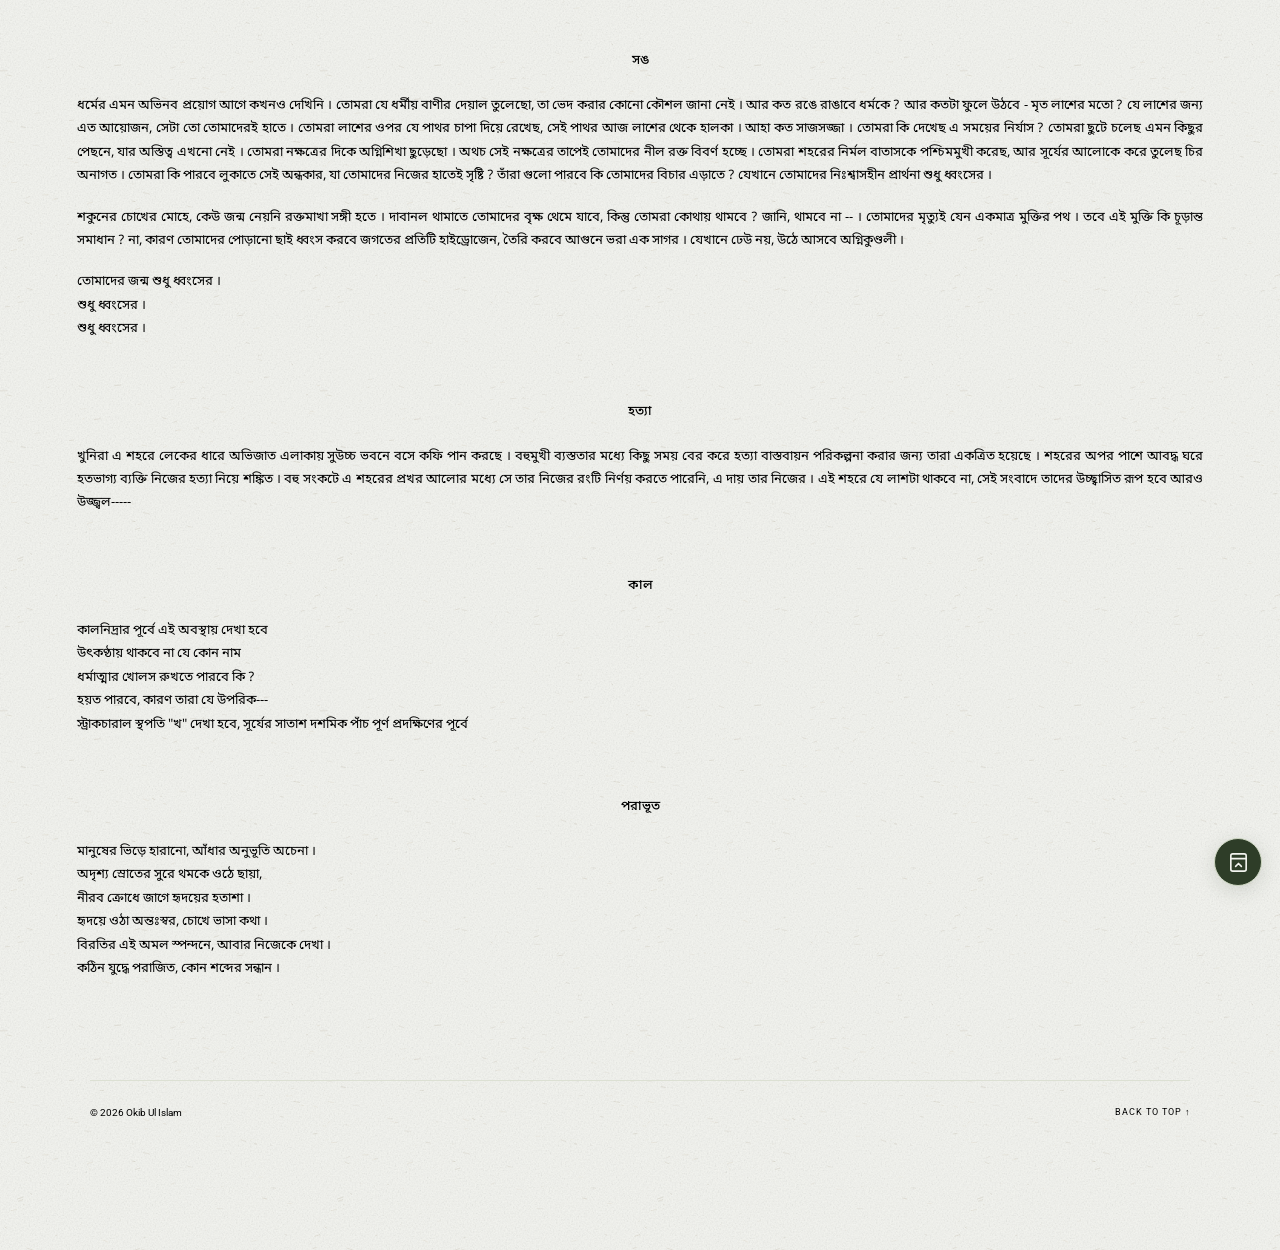
==== commit 69f9c279: "v2.1" ====
--- a/random-lines.html
+++ b/random-lines.html
@@ -1,7 +1,7 @@
 <!doctype html>
 <html lang="en">
 <head>
-<meta charset="UTF-8"><meta name="viewport" content="width=device-width,initial-scale=1"><meta name="theme-color" content="#F3F4EF"><title>Random lines — Okib Ul Islam</title><link rel="icon" href="favicon.svg" type="image/svg+xml"><link rel="preconnect" href="https://fonts.googleapis.com"><link rel="preconnect" href="https://fonts.gstatic.com" crossorigin><link href="https://fonts.googleapis.com/css2?family=Noto+Sans+Bengali:wght@400;500;600&amp;family=Roboto:wght@400;500;600;700&amp;display=swap" rel="stylesheet"><link rel="stylesheet" href="styles.css?v=v2"><script src="site.js?v=cleanup-1" defer></script>
+<meta charset="UTF-8"><meta name="viewport" content="width=device-width,initial-scale=1"><meta name="theme-color" content="#F3F4EF"><title>Random lines — Okib Ul Islam</title><link rel="icon" href="favicon.svg" type="image/svg+xml"><link rel="preconnect" href="https://fonts.googleapis.com"><link rel="preconnect" href="https://fonts.gstatic.com" crossorigin><link href="https://fonts.googleapis.com/css2?family=Noto+Sans+Bengali:wght@400;500;600&amp;family=Roboto:wght@400;500;600;700&amp;display=swap" rel="stylesheet"><link rel="stylesheet" href="styles.css?v=v2.1"><script src="site.js?v=cleanup-1" defer></script>
 </head>
 <body class="random-page">
 <a class="skip" href="#writings">Skip to writings</a>
--- a/styles.css
+++ b/styles.css
@@ -1625,3 +1625,26 @@
   background-size: 320px 320px;
 }
 .random-page .writing p { color: #34412e; }
+
+/* Typography only: preserve the original palette, surfaces, icons, and effects. */
+body { color:#000000; }
+body h1,body h2,body h3,body p,body li,
+body .digital-space .about .about-copy p,
+body .digital-space .about .about-copy p.lead,
+body .date,body .kind,body .paper-index,body .paper-meta,
+body .paper-meta span,body .paper-year,body .organization span,
+body .courses span,body .authors strong,body .publication-toolbar,
+body .publication-toolbar b,body footer,body footer a,
+body .bottom-dock a,body .bottom-dock a.active,
+body.random-page .writing p { color:#000000!important; }
+body .digital-space .hero h1,
+body .contact-image p,
+body .contact-image > span { color:#ffffff!important; }
+
+/* Remove the Experience section's outer background box. */
+.depth-demo .experience { background:transparent; border:0; border-radius:0; }
+.depth-demo .timeline-item::before { box-shadow:0 0 0 5px #f3f4ef; }
+
+/* Random lines typography. */
+.random-page .writing h2,
+.random-page .writing p { font-size:13px; }
